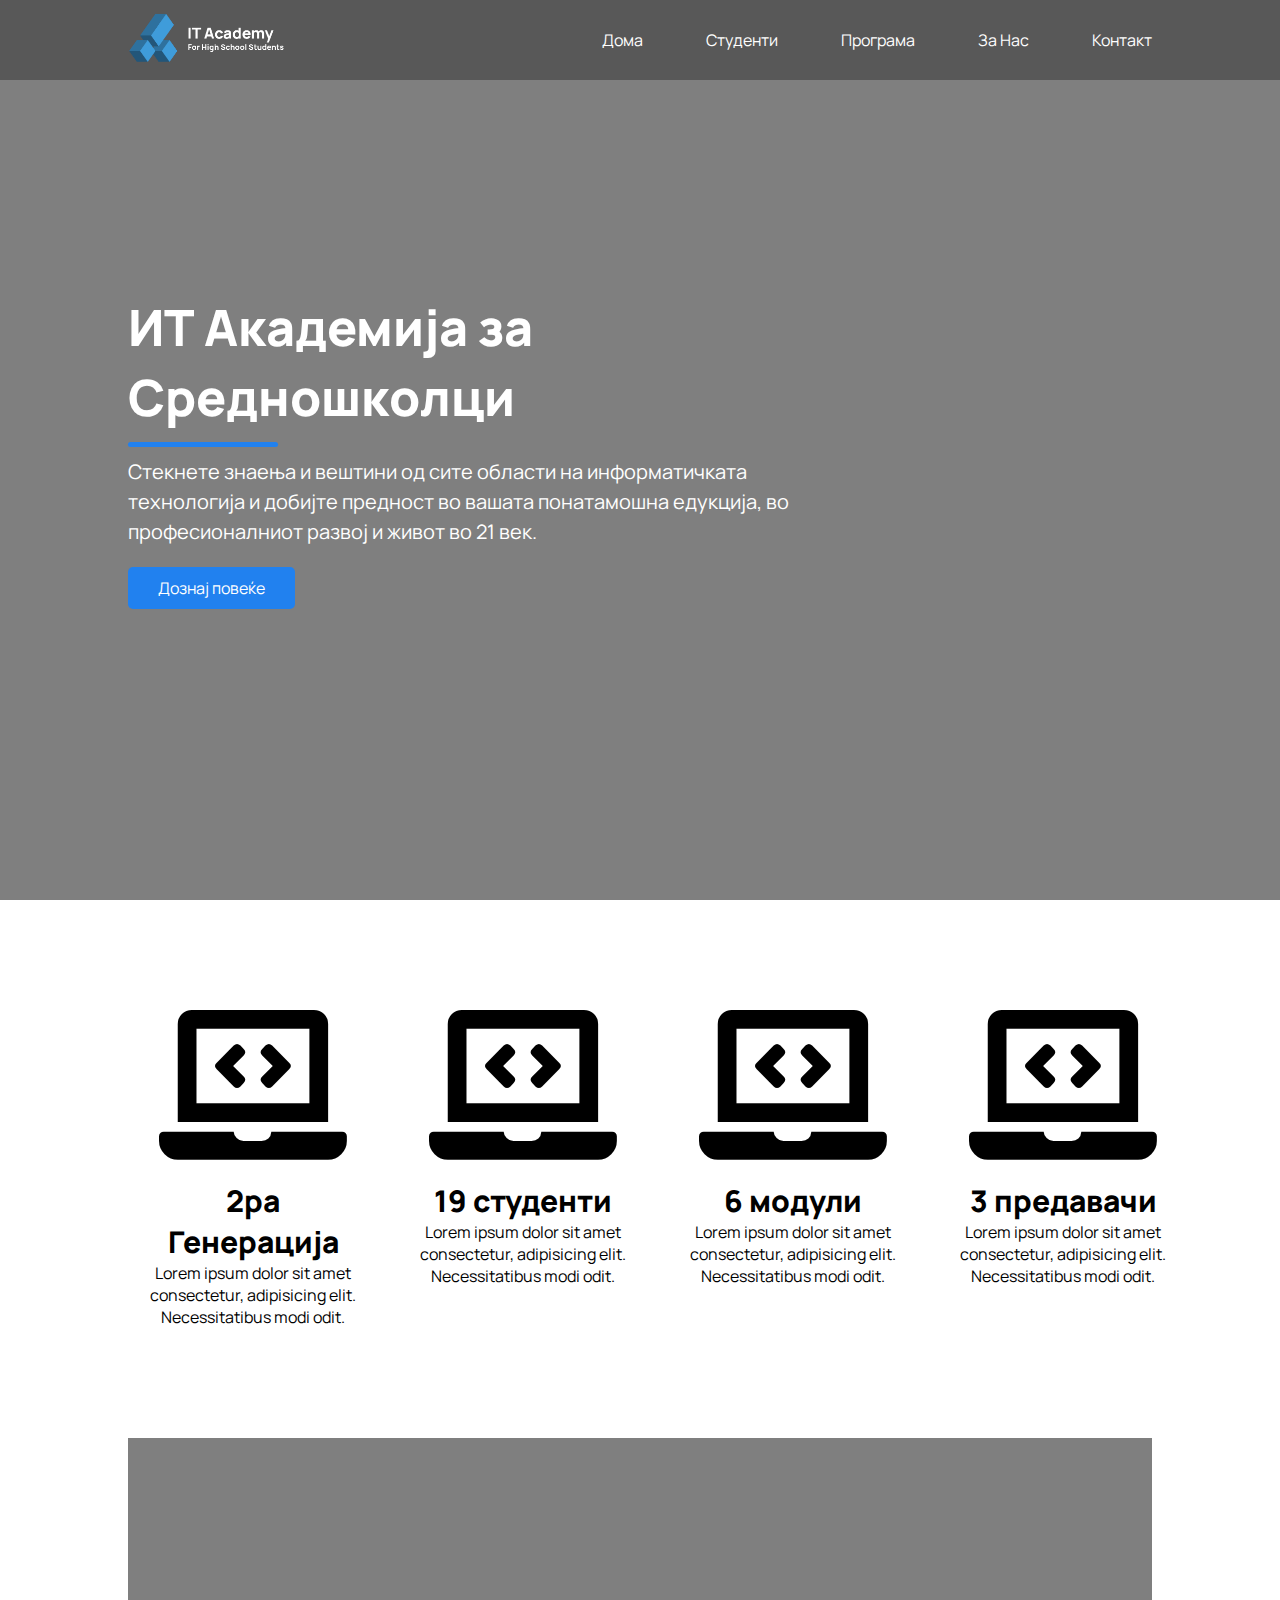
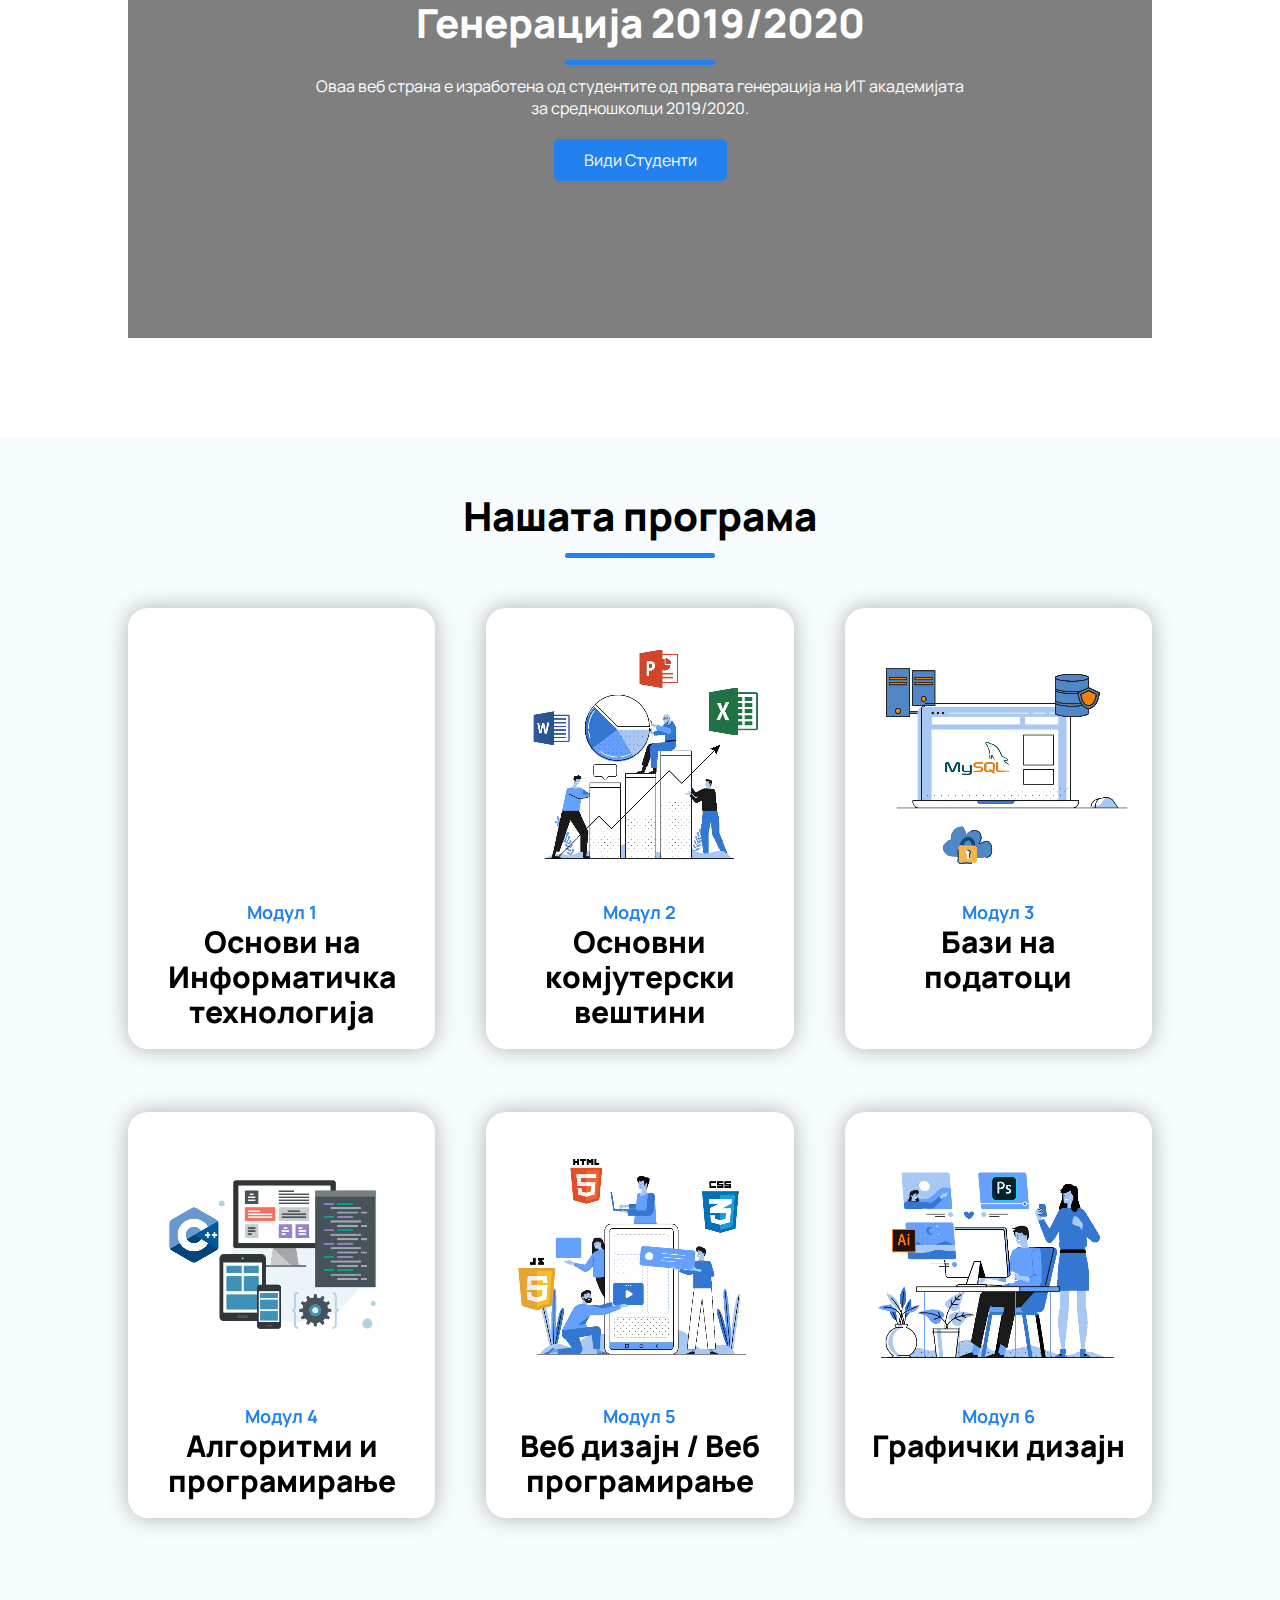
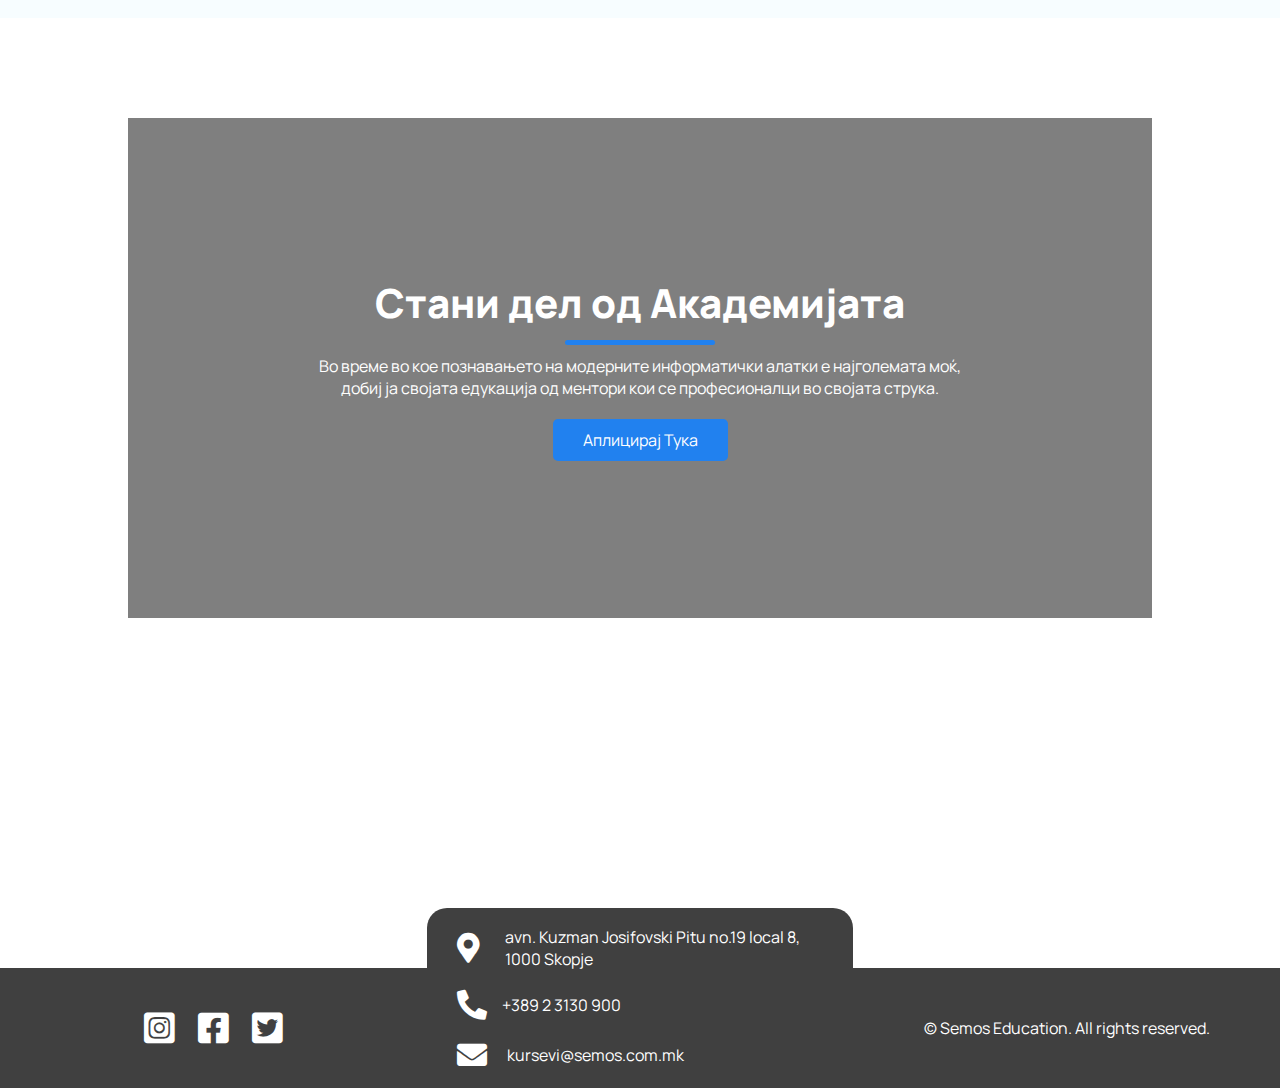
==== index.html @ afd41f83 "first commit" ====
<!DOCTYPE html>
<html lang="en">
	<head>
		<title>ИТ Академија за средношколци | Дома</title>
		<meta charset="UTF-8" />
		<meta name="viewport" content="width=device-width, initial-scale=1.0" />
		<link href="https://fonts.googleapis.com/css2?family=Manrope:wght@200;300;400;500;600;700;800&display=swap" rel="stylesheet">
		<link rel="icon" type="image/png" href="images/logo/logo_blue.png">
		<link rel="stylesheet" href="css/index.css" />
		<link
			rel="stylesheet"
			href="fontawesome-free-5.13.1-web/fontawesome-free-5.13.1-web/css/all.css"
		/>
		<link
			rel="stylesheet"
			href="path/to/font-awesome/css/font-awesome.min.css"
		/>
	</head>
	<body>
		<header>
			<div class="header_opacity">
				<div class="container">
					<a href="index.html"
						><img src="images/logo/logo_1_blue.png" alt="IT Academy for high school students"
					/></a>
					<nav>
						<ul>
							<li><a href="index.html">Дома</a></li>
							<li><a href="html/studenti.html">Студенти</a></li>
							<li><a href="html/programa.html">Програма</a></li>
							<li><a href="html/za_nas.html">За Нас</a></li>
							<li><a href="html/kontakt.html">Контакт</a></li>
						</ul>
					</nav>
				</div>
			</div>
		</header>
		<div id="home_video">
			<video autoplay muted loop>
				<source src="videos\Home Page Header.mp4" />
			</video>
		</div>
		<section class="showcase">
			<div class="opacity"></div>
			<div class="container">
				<div class="wrapper">
					<h1>ИТ Академија за Средношколци</h1>
					<div class="blue_line"></div>
					<p>
						Стекнете знаења и вештини од сите области на информатичката технологија и 
						добијте  предност во вашата понатамошна едукција, во професионалниот развој и 
						живот во 21 век.
					</p>
					<a href="html/programa.html">Дознај повеќе</a>
				</div>
			</div>
		</section>

		<section class="best">
			<div class="container">
				<div class="best_wrapper">
					<article>
						<div class="img">
							<i class="fas fa-laptop-code icon"></i>
						</div>
						<h3>2ра Генерација</h3>
						<p>
							Lorem ipsum dolor sit amet consectetur, adipisicing elit.
							Necessitatibus modi odit.
						</p>
					</article>

					<article>
						<div class="img">
							<i class="fas fa-laptop-code icon"></i>
						</div>
						<h3>19 студенти</h3>
						<p>
							Lorem ipsum dolor sit amet consectetur, adipisicing elit.
							Necessitatibus modi odit.
						</p>
					</article>

					<article>
						<div class="img">
							<i class="fas fa-laptop-code icon"></i>
						</div>
						<h3>6 модули</h3>
						<p>
							Lorem ipsum dolor sit amet consectetur, adipisicing elit.
							Necessitatibus modi odit.
						</p>
					</article>

					<article>
						<div class="img">
							<i class="fas fa-laptop-code icon"></i>
						</div>
						<h3>3 предавачи</h3>
						<p>
							Lorem ipsum dolor sit amet consectetur, adipisicing elit.
							Necessitatibus modi odit.
						</p>
					</article>
				</div>
			</div>
		</section>

		<section class="generation">
			<div class="container">
				<div class="generation_content">
					<div class="generation_opacity"></div>
					<div class="text">
						<h2>Генерација 2019/2020</h2>
						<div class="blue_line"></div>
						<p>
							Оваа веб страна е изработена од студентите од првата генерација на 
							ИТ академијата за средношколци 2019/2020.
						</p>
						<a href="html/studenti.html">Види Студенти</a>
					</div>
				</div>
			</div>
		</section>

		<section class="program">
			<div class="container">
				<h2>Нашата програма</h2>
				<div class="blue_line"></div>
				<div class="modules">
					<div class="module">
						<div class="module-pic">
							<video autoplay muted loop>
								<source
									src="videos\osnovi_na_informatichka_tehnologija.mp4"
									type="video/mp4"
								/>
							</video>
						</div>
						<h4>Модул 1</h4>
						<h3>Основи на Информатичка технологија</h3>
					</div>
					<div class="module">
						<div class="module-pic">
							<video autoplay muted loop>
								<source
									src="videos\osnovni_kompjuterski_veshtini.mp4"
									type="video/mp4"
								/>
							</video>
						</div>
						<h4>Модул 2</h4>
						<h3>Основни комјутерски вештини</h3>
					</div>
					<div class="module">
						<div class="module-pic">
							<video autoplay muted loop>
								<source src="videos\bazi_na_podatoci.mp4" type="video/mp4" />
							</video>
						</div>
						<h4>Модул 3</h4>
						<h3>Бази на податоци</h3>
					</div>
					<div class="module">
						<div class="module-pic">
							<video autoplay muted loop>
								<source
									src="videos\algoritmi_i_programiranje.mp4"
									type="video/mp4"
								/>
							</video>
						</div>
						<h4>Модул 4</h4>
						<h3>Алгоритми и програмирање</h3>
					</div>
					<div class="module">
						<div class="module-pic">
							<video autoplay muted loop>
								<source src="videos\veb_dizajn.mp4" type="video/mp4" />
							</video>
						</div>
						<h4>Модул 5</h4>
						<h3>Веб дизајн / Веб програмирање</h3>
					</div>
					<div class="module">
						<div class="module-pic">
							<video autoplay muted loop>
								<source src="videos\graficki_dizajn.mp4" type="video/mp4" />
							</video>
						</div>
						<h4>Модул 6</h4>
						<h3>Графички дизајн</h3>
					</div>
				</div>
			</div>
		</section>

		<section class="stani_del">
			<div class="container">
				<div class="stani_del_content">
					<div class="generation_opacity"></div>
					<div class="text">
						<h2>Стани дел од Академијата</h2>
						<div class="blue_line"></div>
						<p>
							Во време во кое познавањето на модерните информатички алатки е најголемата моќ, добиј ја својата едукација од ментори кои се професионалци во својата струка.
						</p>
						<a
							href="https://semosedu.com.mk/Content.aspx?IdMenu=1067&IdLanguage=1&IdRoot=2&IdTip=1&IdKurs=2065&IdC=1"
							target="_blank"
							>Аплицирај Тука</a
						>
					</div>
				</div>
			</div>
		</section>

		<footer>
			<div class="map">
				<div style="width: 100%">
					<iframe
						src="https://www.google.com/maps/embed?pb=!1m18!1m12!1m3!1d2965.548845191061!2d21.44952491494779!3d41.98849526647828!2m3!1f0!2f0!3f0!3m2!1i1024!2i768!4f13.1!3m3!1m2!1s0x135415bfdd371667%3A0xccd976215f845b88!2sSemos%20Computer%20Education%20Center!5e0!3m2!1sen!2smk!4v1591045577244!5m2!1sen!2smk"
						width="100%"
						height="250"
						frameborder="0"
						style="border: 0"
						allowfullscreen=""
						aria-hidden="false"
						tabindex="0"
					></iframe>
				</div>
				<br />
			</div>
			<div class="left">
				<div class="social">
					<a href="https://www.instagram.com/semos_education/" target="_blank"
						><i class="fab fa-instagram-square"></i
					></a>
					<a href="https://www.facebook.com/semos.edu" target="_blank"
						><i class="fab fa-facebook-square"></i
					></a>
					<a href="https://twitter.com/semosedu?lang=en" target="_blank"
						><i class="fab fa-twitter-square"></i
					></a>
				</div>
			</div>
			<div class="center">
				<div class="contact">
					<div class="location">
						<i class="fas fa-map-marker-alt"></i>
						<p>avn. Kuzman Josifovski Pitu no.19 local 8, 1000 Skopje</p>
					</div>
					<div class="phone">
						<i class="fas fa-phone-alt"></i>
						<p>+389 2 3130 900</p>
					</div>
					<div class="email">
						<i class="fas fa-envelope"></i>
						<p>kursevi@semos.com.mk</p>
					</div>
				</div>
			</div>
			<div class="right">© Semos Education. All rights reserved.</div>
		</footer>
	</body>
</html>
---- css/index.css ----
@import "footer.css";
@import "stani_del.css";

* {
	padding: 0;
	margin: 0;
}

body {
	font-family: "Manrope", Helvetica, sans-serif;
}

header {
	position: absolute;
	height: 80px;
	width: 100%;
	top: 0;
	left: 0;
	z-index: 1;
}

header .header_opacity {
	background-color: rgba(0, 0, 0, 0.3);
	height: 100%;
	display: flex;
	align-items: center;
}

header .container {
	width: 80%;
	margin: 0 auto;
	display: flex;
	justify-content: space-between;
	align-items: center;
}

header img {
	height: 50px;
}

header ul {
	list-style: none;
}

header ul li {
	display: inline-block;
	padding: 0 30px 0 30px;
}

header ul li:nth-child(5) {
	padding-right: 0;
}

header ul li:nth-child(1) {
	padding-left: 0;
}

header ul li a {
	color: #ffffff;
	text-decoration: none;
	font-size: 16px;
}

.container {
	width: 80%;
	margin: 0 auto;
	z-index: 1;
}

.showcase {
	/* background: url("../images/teacher.jpg");
	background-size: cover;
	background-position: center center;
	background-attachment: scroll; */
	height: 100vh;
	display: flex;
	align-items: center;
}

#home_video {
	height: 100vh;
	width: 100%;
	overflow: hidden;
	display: block;
	position: absolute;
}

#home_video video {
	width: 100%;
}

.showcase .opacity {
	background-color: rgba(0, 0, 0, 0.5);
	height: 100vh;
	width: 100%;
	position: absolute;
	top: 0;
	left: 0;
	z-index: 0;
}

.showcase .wrapper {
	width: 70%;
	color: #ffffff;
}

.showcase h1 {
	font-size: 50px;
	font-weight: 800;
	line-height: 70px;
	margin-bottom: 10px;
}

.showcase p {
	margin-top: 10px;
	font-size: 20px;
	font-weight: 400;
	line-height: 30px;
}

.showcase a {
	font-size: 16px;
	background-color: #2181ef;
	display: inline-block;
	padding: 10px 30px 10px 30px;
	margin-top: 20px;
	border-radius: 5px;
	color: #ffffff;
	text-decoration: none;
}

.blue_line {
	width: 150px;
	height: 5px;
	border-radius: 5px;
	background-color: #2181ef;
}

.best {
	margin-top: 100px;
}

.best .best_wrapper {
	display: grid;
	grid-template-columns: repeat(4, 1fr);
	grid-gap: 20px;
}

.best article {
	text-align: center;
	padding: 10px;
	box-sizing: border-box;
	min-width: 250px;
}

.best article .img {
	width: 95%;
	margin: 0 auto;
}

.best article .img .icon {
	font-size: 150px;
}

.best article h3 {
	font-weight: 800;
	font-size: 30px;
	margin-top: 20px;
}

.best article p {
	font-size: 16px;
}

.generation {
	margin-top: 100px;
}

.generation .generation_content {
	height: 500px;
	background: url("../images/generacija-2019-2020.jpg");
	background-size: cover;
	background-position: center center;
	background-attachment: fixed;
	text-align: center;
	color: white;
	position: relative;
	display: flex;
	align-items: center;
}

.generation_opacity {
	background-color: rgba(0, 0, 0, 0.5);
	height: 100%;
	width: 100%;
	margin: 0 auto;
	position: absolute;
	top: 0;
	left: 0;
	z-index: 0;
}

.generation .text {
	color: #ffffff;
	position: relative;
	z-index: 1;
	width: 65%;
	margin: 0 auto;
}

.generation .text h2 {
	font-weight: 800;
	font-size: 40px;
	margin-bottom: 10px;
}

.generation .text p {
	font-size: 16px;
	margin-top: 10px;
}

.generation .text a {
	font-size: 16px;
	background-color: #2181ef;
	display: inline-block;
	padding: 10px 30px 10px 30px;
	margin-top: 20px;
	border-radius: 5px;
	color: #ffffff;
	text-decoration: none;
}

.generation .text .blue_line {
	margin: 0 auto;
}

.program {
	background-color: #f7fdff;
	margin-top: 100px;
	padding-top: 50px;
	padding-bottom: 100px;
	box-sizing: border-box;
}

.program .blue_line {
	margin: 0 auto;
}

.program h2 {
	text-align: center;
	font-weight: 800;
	font-size: 40px;
	margin-bottom: 10px;
}

.program .modules {
	margin-top: 50px;
	text-align: center;
	display: grid;
	grid-template-columns: repeat(3, 1fr);
	grid-column-gap: 5%;
	grid-row-gap: 7vh;
	justify-items: stretch;
	align-items: stretch;
}

.program .module {
	min-width: 300px;
	background-color: #ffffff;
	padding: 20px;
	box-sizing: border-box;
	border-radius: 20px;
	box-shadow: 0px 0px 22px 0px rgba(0, 0, 0, 0.3);
}

.program .module h3 {
	font-weight: 800;
	font-size: 30px;
	line-height: 35px;
}

.program .module h4 {
	font-size: 18px;
	color: #2181ef;
}

.program .module .module-pic {
	width: 100%;
	margin: 0 auto;
}

.program .modules .module video {
	width: 100%;
}
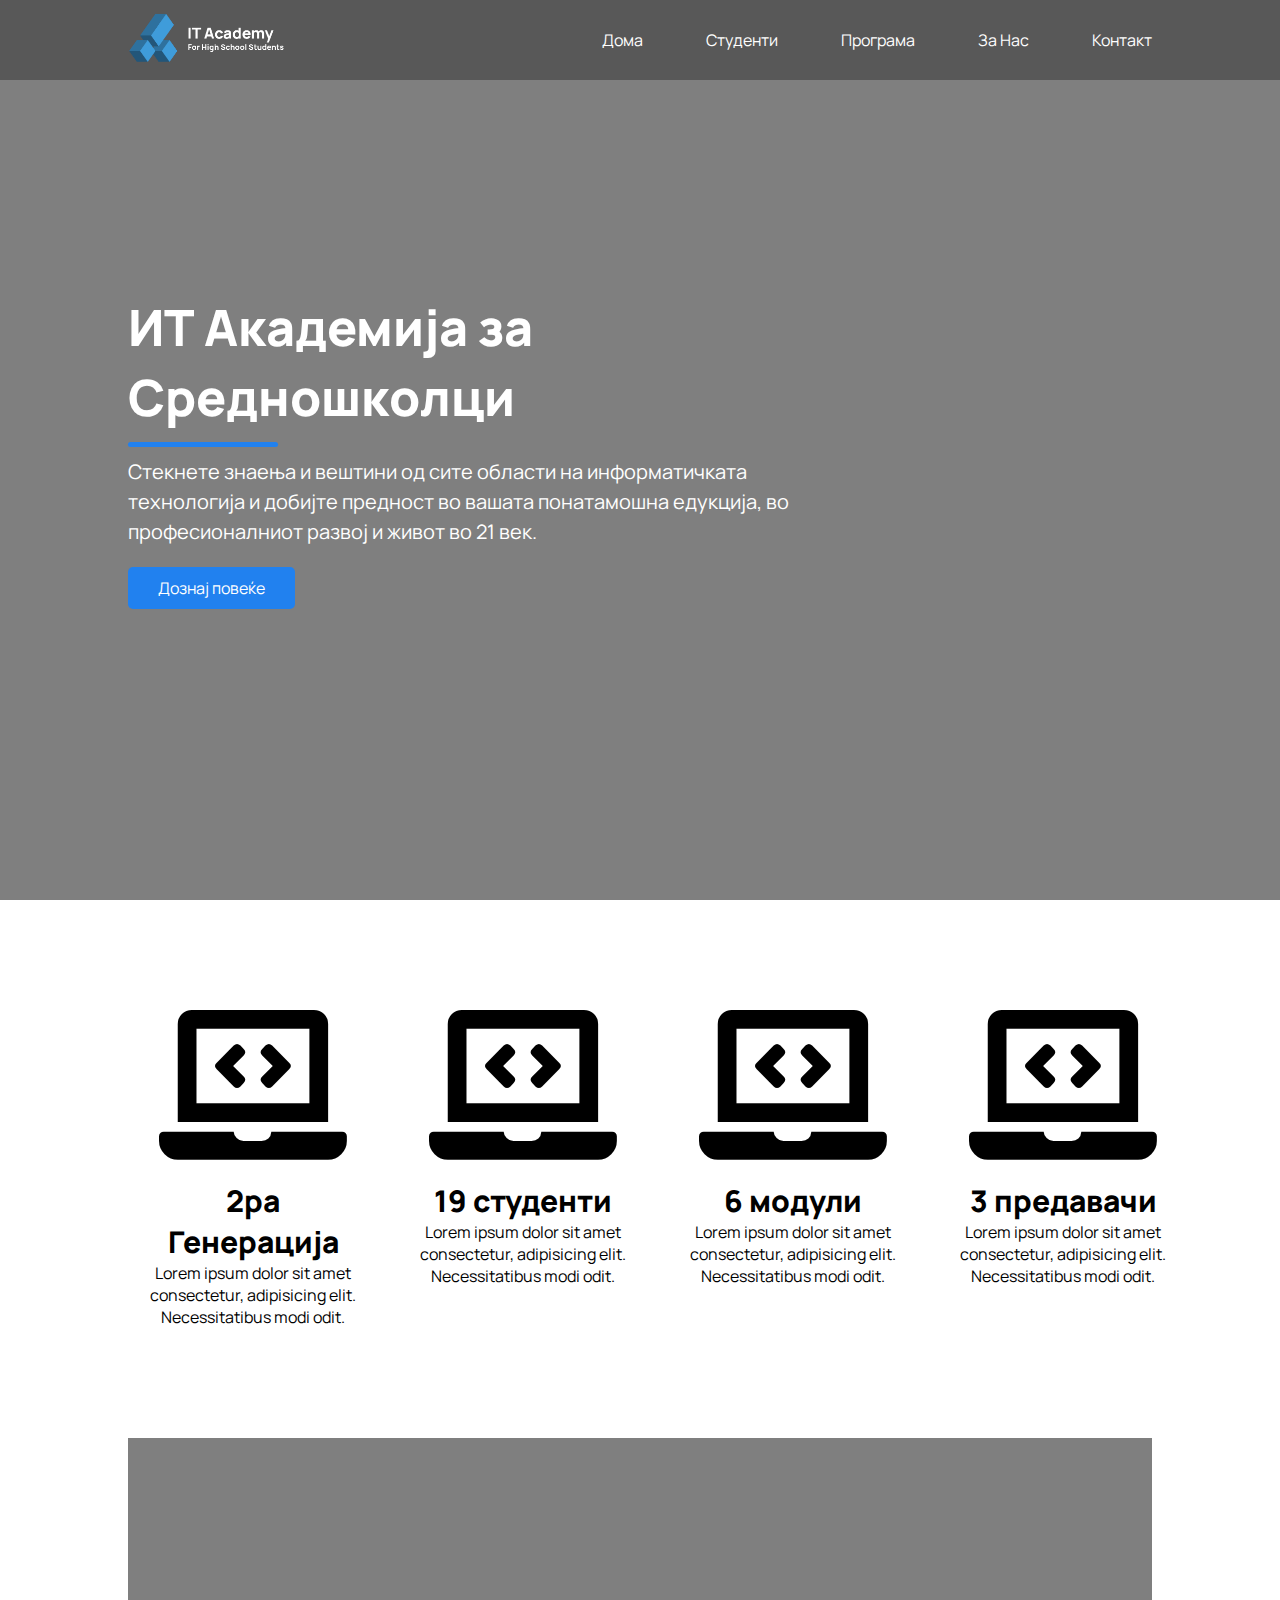
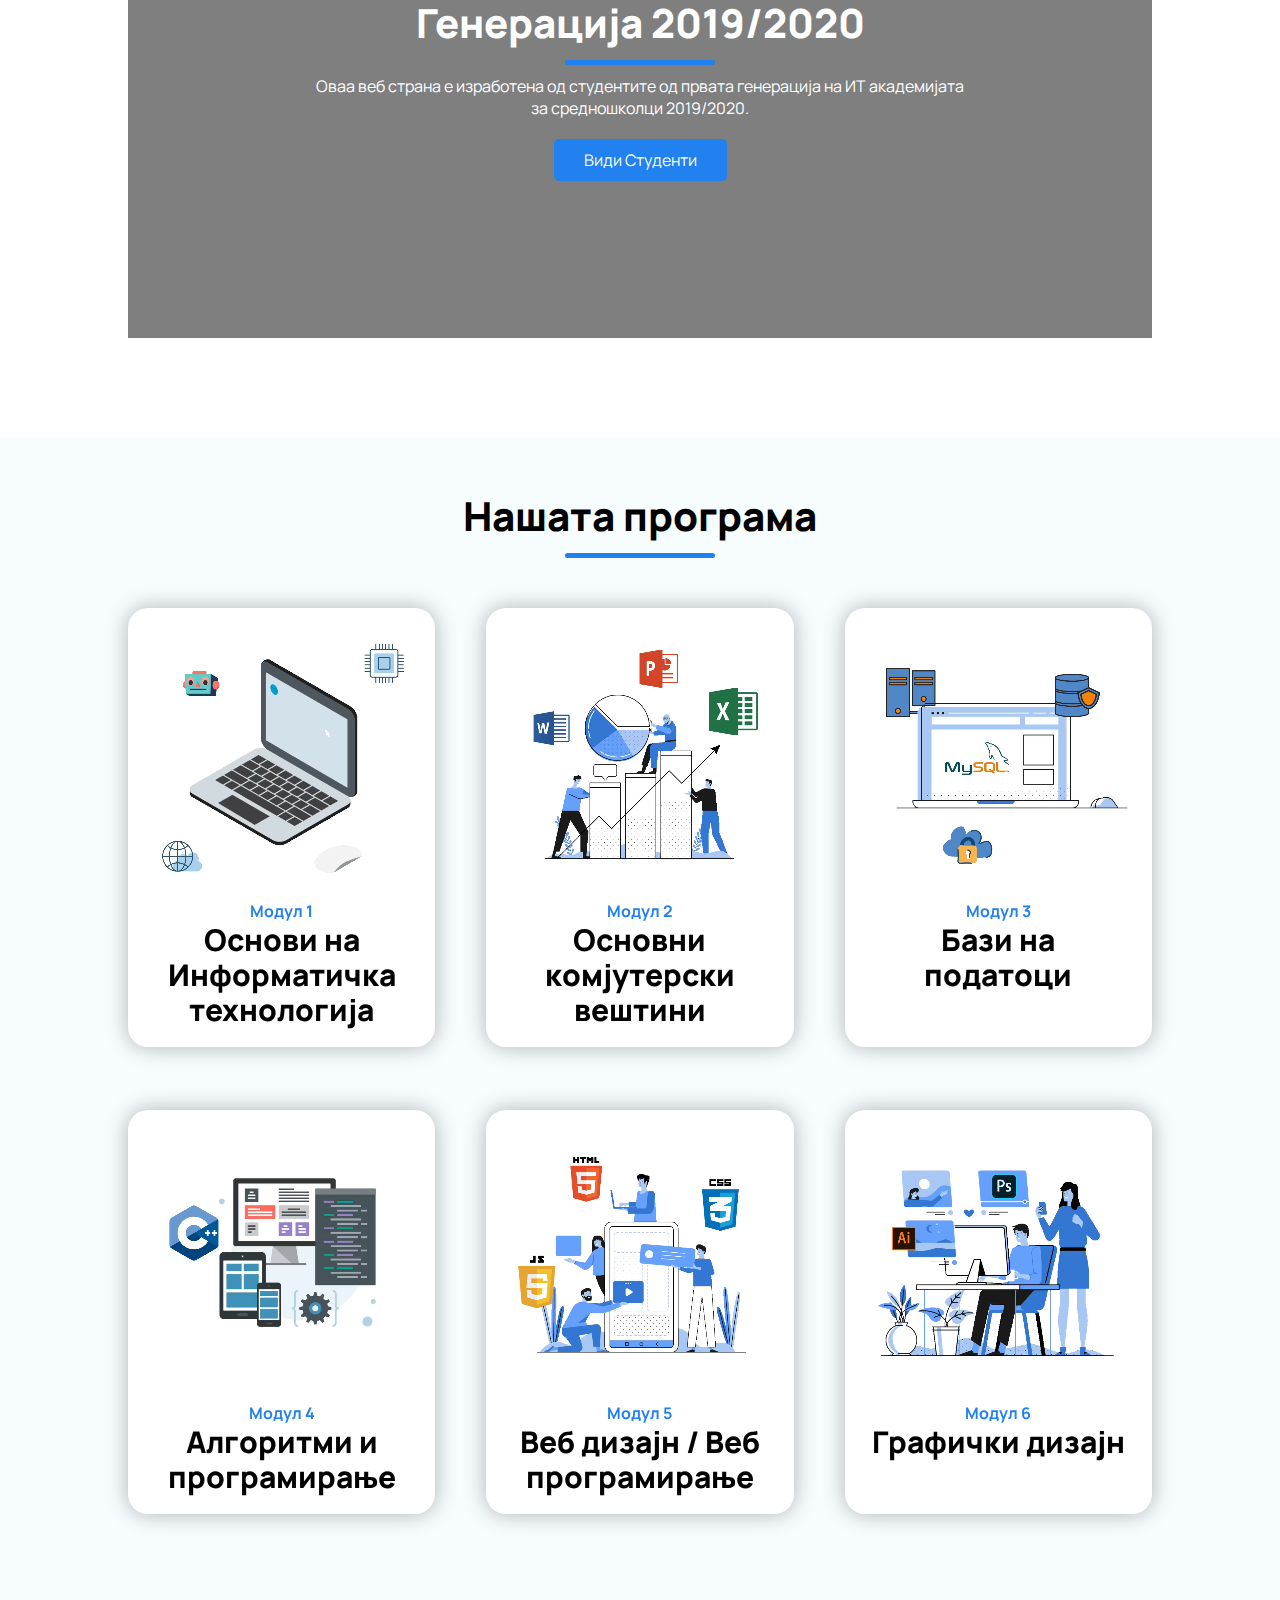
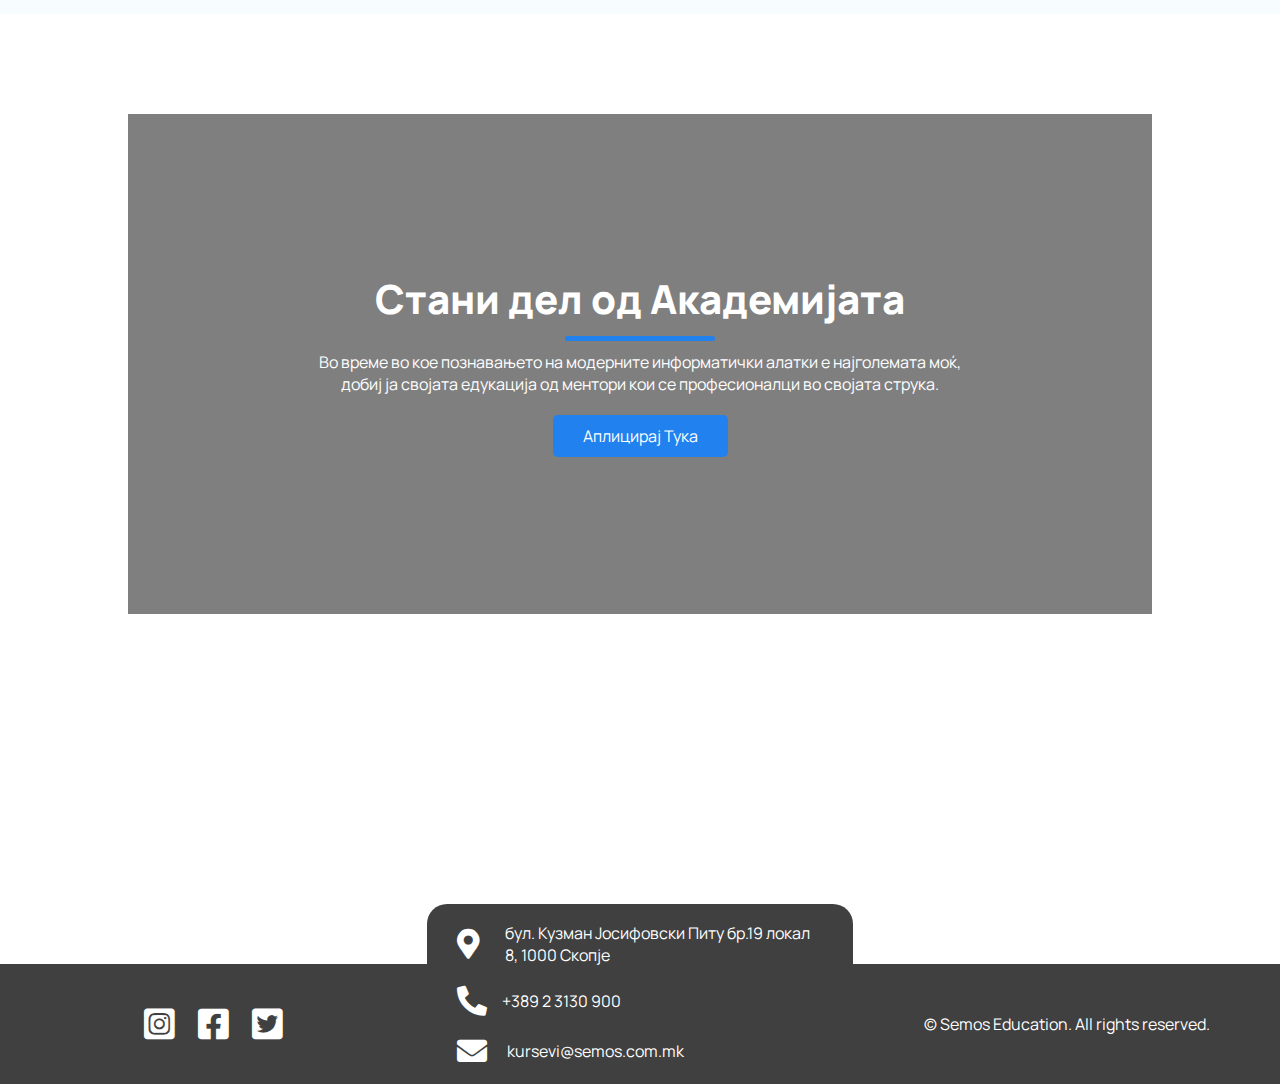
==== commit 95e0e646: "second commit" ====
--- a/index.html
+++ b/index.html
@@ -4,7 +4,8 @@
 		<title>ИТ Академија за средношколци | Дома</title>
 		<meta charset="UTF-8" />
 		<meta name="viewport" content="width=device-width, initial-scale=1.0" />
-		<link href="https://fonts.googleapis.com/css2?family=Manrope:wght@200;300;400;500;600;700;800&display=swap" rel="stylesheet">
+		<link href="https://fonts.googleapis.com/css2?family=Manrope:wght@400;800&display=swap" rel="stylesheet">
+		<link href="https://fonts.googleapis.com/css2?family=Roboto:wght@400;700;900&display=swap" rel="stylesheet">
 		<link rel="icon" type="image/png" href="images/logo/logo_blue.png">
 		<link rel="stylesheet" href="css/index.css" />
 		<link
@@ -248,7 +249,7 @@
 				<div class="contact">
 					<div class="location">
 						<i class="fas fa-map-marker-alt"></i>
-						<p>avn. Kuzman Josifovski Pitu no.19 local 8, 1000 Skopje</p>
+						<p>бул. Кузман Јосифовски Питу бр.19 локал 8, 1000 Скопје</p>
 					</div>
 					<div class="phone">
 						<i class="fas fa-phone-alt"></i>
--- a/css/index.css
+++ b/css/index.css
@@ -7,7 +7,7 @@
 }
 
 body {
-	font-family: "Manrope", Helvetica, sans-serif;
+	font-family: "Manrope", "Roboto", sans-serif;
 }
 
 header {
@@ -280,7 +280,7 @@
 }
 
 .program .module h4 {
-	font-size: 18px;
+	font-size: 16px;
 	color: #2181ef;
 }
 
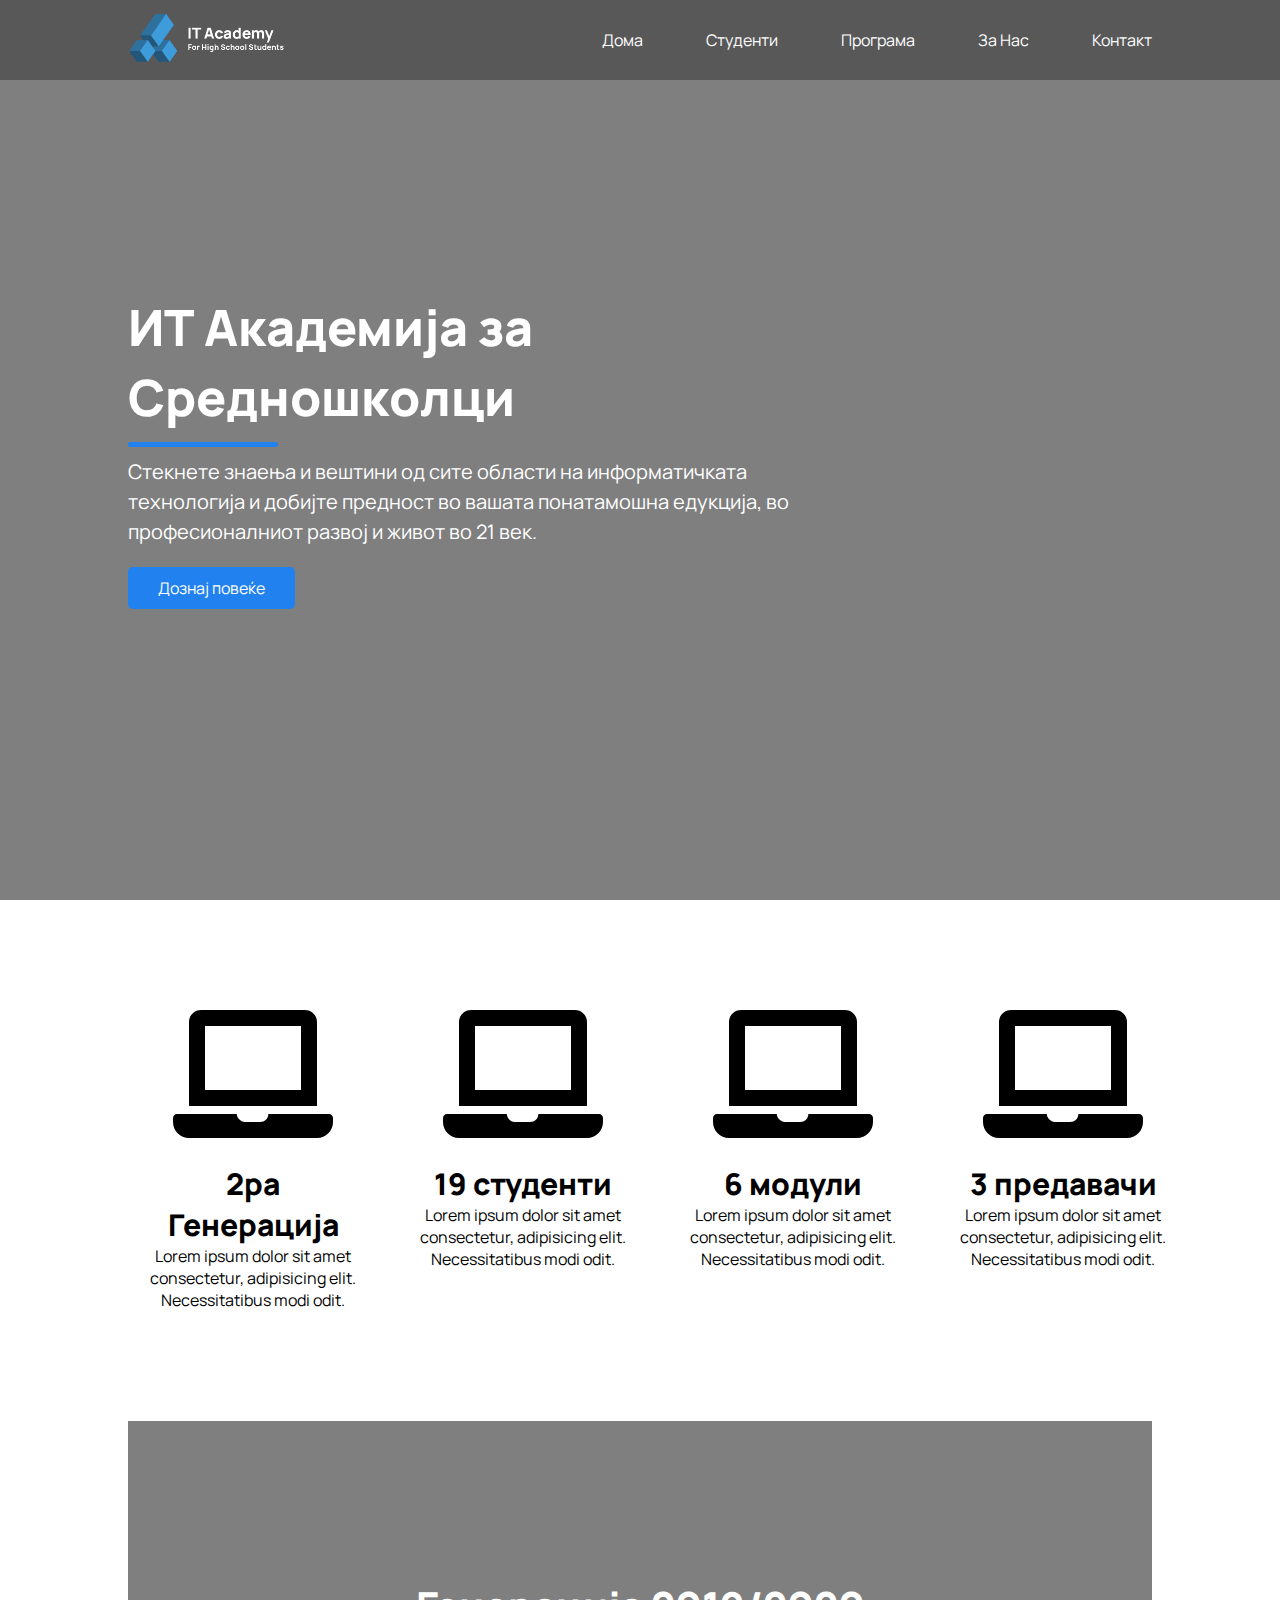
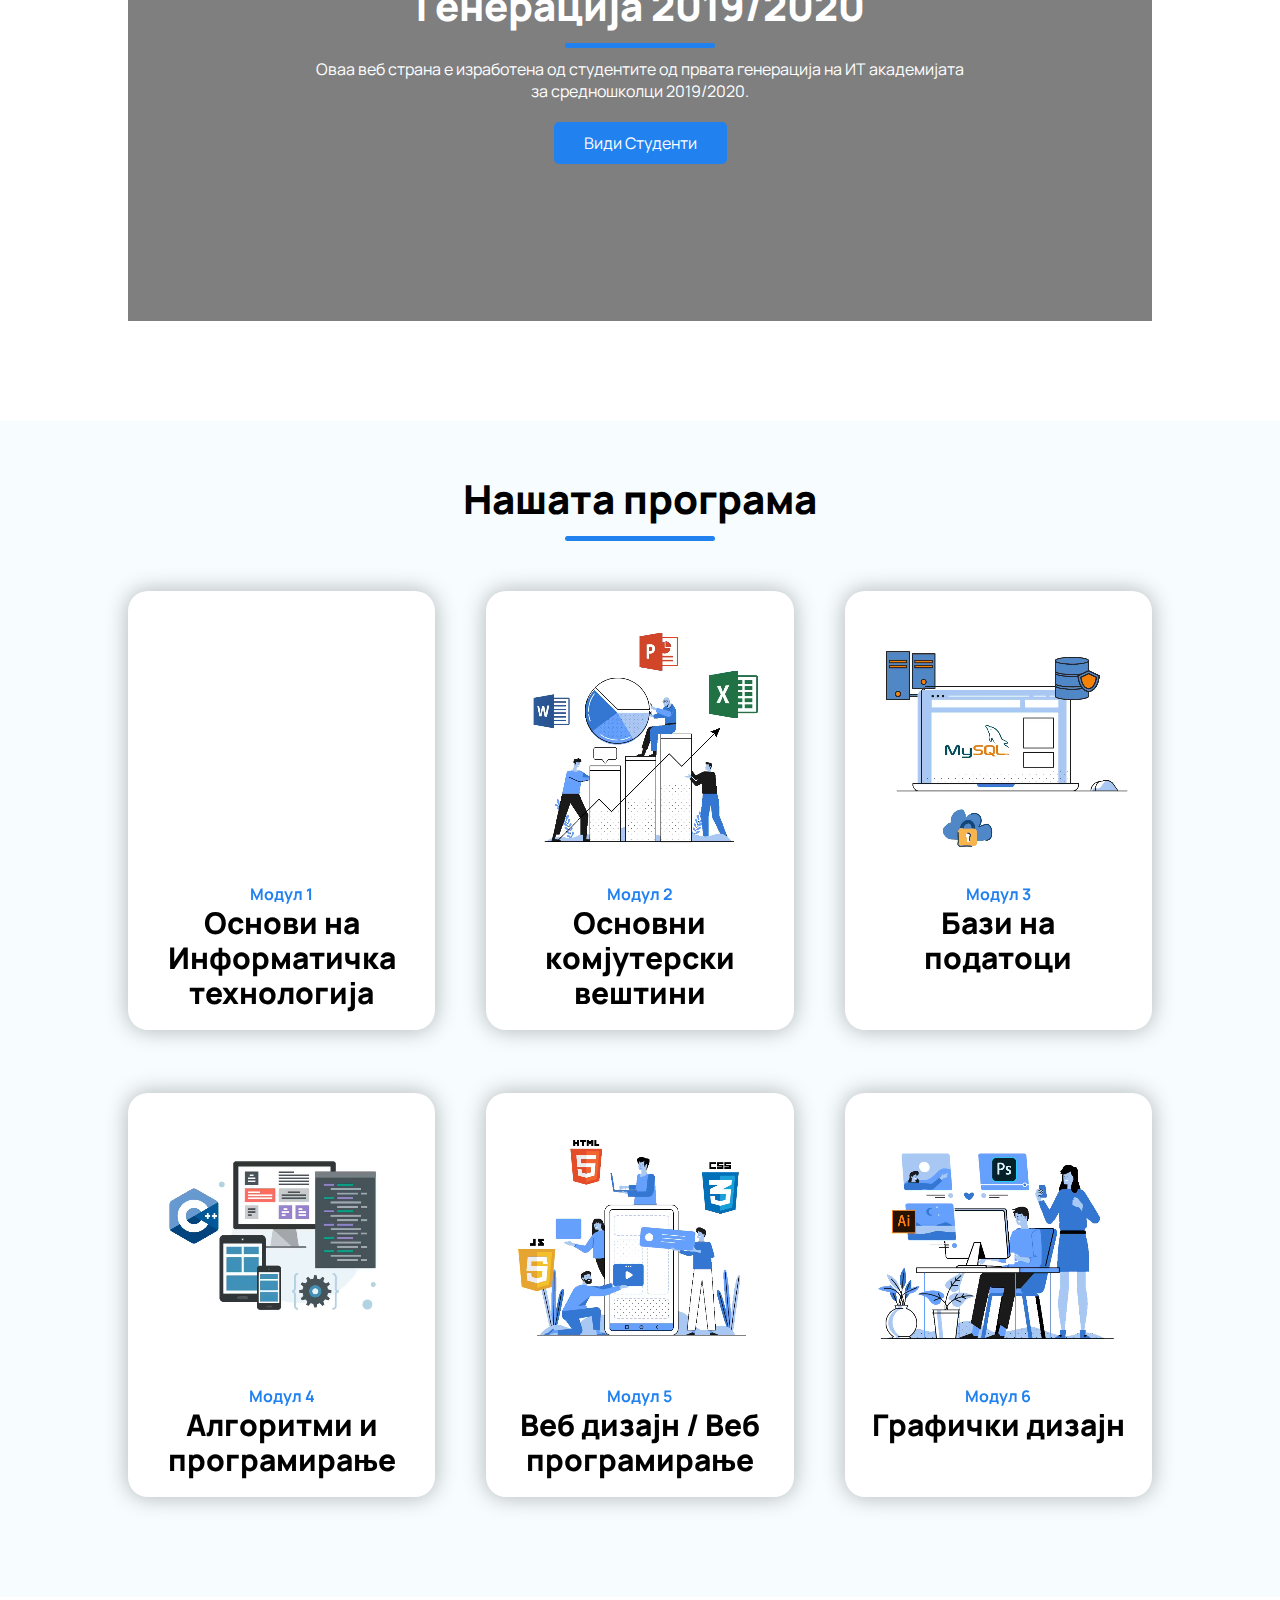
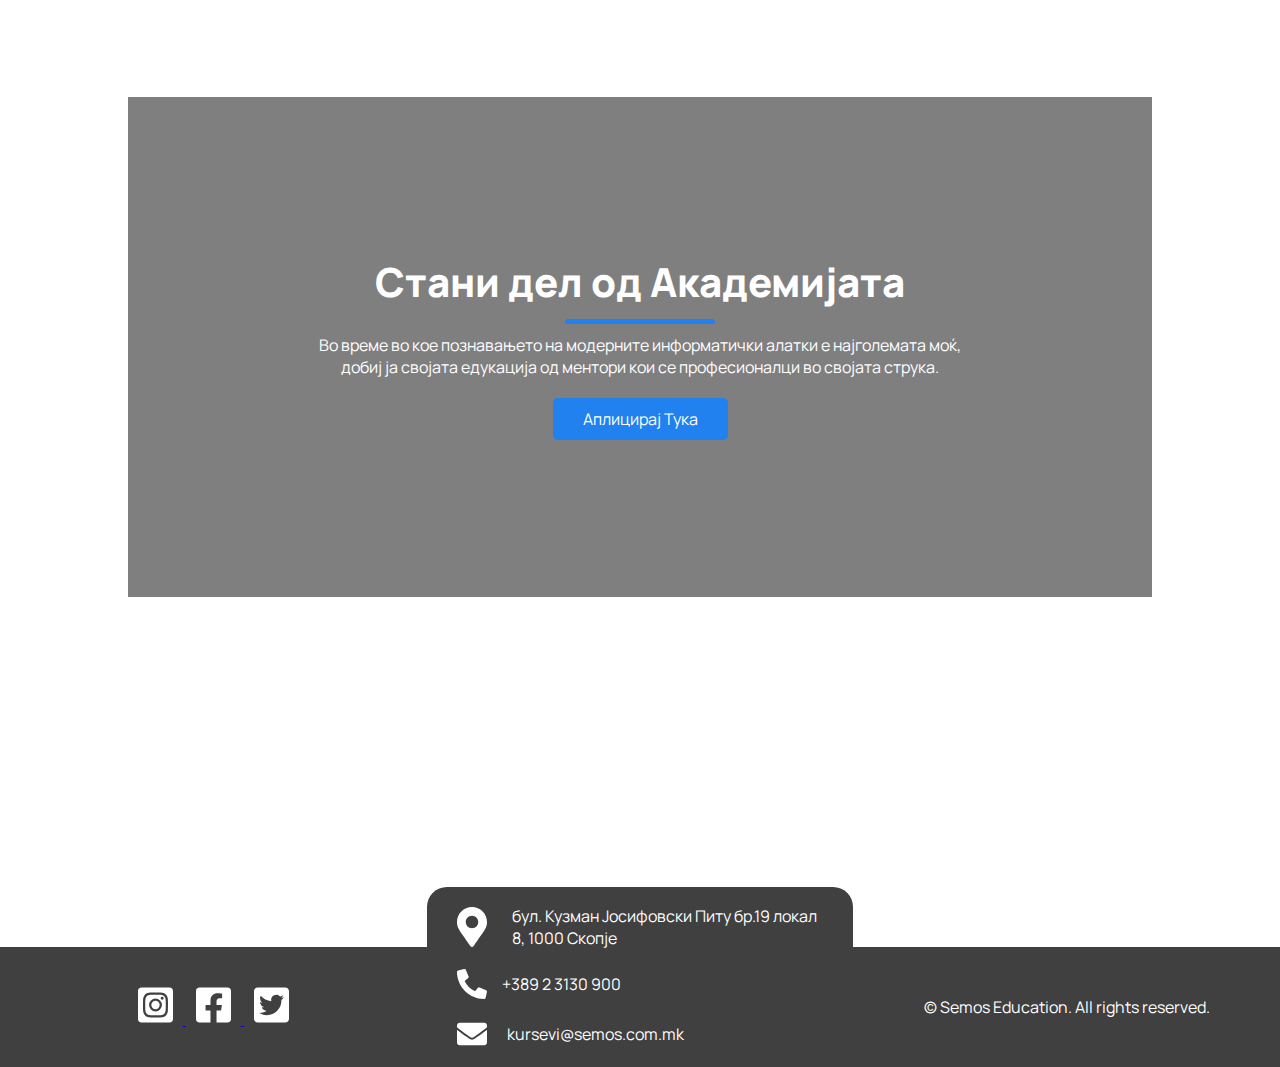
==== commit 6b8c28e1: "third commit" ====
--- a/index.html
+++ b/index.html
@@ -62,7 +62,7 @@
 				<div class="best_wrapper">
 					<article>
 						<div class="img">
-							<i class="fas fa-laptop-code icon"></i>
+							<img src="svg/laptop.svg">
 						</div>
 						<h3>2ра Генерација</h3>
 						<p>
@@ -73,7 +73,7 @@
 
 					<article>
 						<div class="img">
-							<i class="fas fa-laptop-code icon"></i>
+							<img src="svg/laptop.svg">
 						</div>
 						<h3>19 студенти</h3>
 						<p>
@@ -84,7 +84,7 @@
 
 					<article>
 						<div class="img">
-							<i class="fas fa-laptop-code icon"></i>
+							<img src="svg/laptop.svg">
 						</div>
 						<h3>6 модули</h3>
 						<p>
@@ -95,7 +95,7 @@
 
 					<article>
 						<div class="img">
-							<i class="fas fa-laptop-code icon"></i>
+							<img src="svg/laptop.svg">
 						</div>
 						<h3>3 предавачи</h3>
 						<p>
@@ -234,29 +234,29 @@
 			</div>
 			<div class="left">
 				<div class="social">
-					<a href="https://www.instagram.com/semos_education/" target="_blank"
-						><i class="fab fa-instagram-square"></i
-					></a>
-					<a href="https://www.facebook.com/semos.edu" target="_blank"
-						><i class="fab fa-facebook-square"></i
-					></a>
-					<a href="https://twitter.com/semosedu?lang=en" target="_blank"
-						><i class="fab fa-twitter-square"></i
-					></a>
+					<a href="https://www.instagram.com/semos_education/" target="_blank">
+						<img src="svg/instagram.svg" alt="">
+					</a>
+					<a href="https://www.facebook.com/semos.edu" target="_blank">
+						<img src="svg/facebook.svg" alt="">
+					</a>
+					<a href="https://twitter.com/semosedu?lang=en" target="_blank">
+						<img src="svg/twitter.svg" alt="">
+					</a>
 				</div>
 			</div>
 			<div class="center">
 				<div class="contact">
 					<div class="location">
-						<i class="fas fa-map-marker-alt"></i>
+						<img src="svg/adress.svg" alt="">
 						<p>бул. Кузман Јосифовски Питу бр.19 локал 8, 1000 Скопје</p>
 					</div>
 					<div class="phone">
-						<i class="fas fa-phone-alt"></i>
+						<img src="svg/phone.svg" alt="">
 						<p>+389 2 3130 900</p>
 					</div>
 					<div class="email">
-						<i class="fas fa-envelope"></i>
+						<img src="svg/email.svg" alt="">
 						<p>kursevi@semos.com.mk</p>
 					</div>
 				</div>
--- a/css/index.css
+++ b/css/index.css
@@ -151,10 +151,11 @@
 	padding: 10px;
 	box-sizing: border-box;
 	min-width: 250px;
+	max-width: 350px;
 }
 
 .best article .img {
-	width: 95%;
+	width: 160px;
 	margin: 0 auto;
 }
 
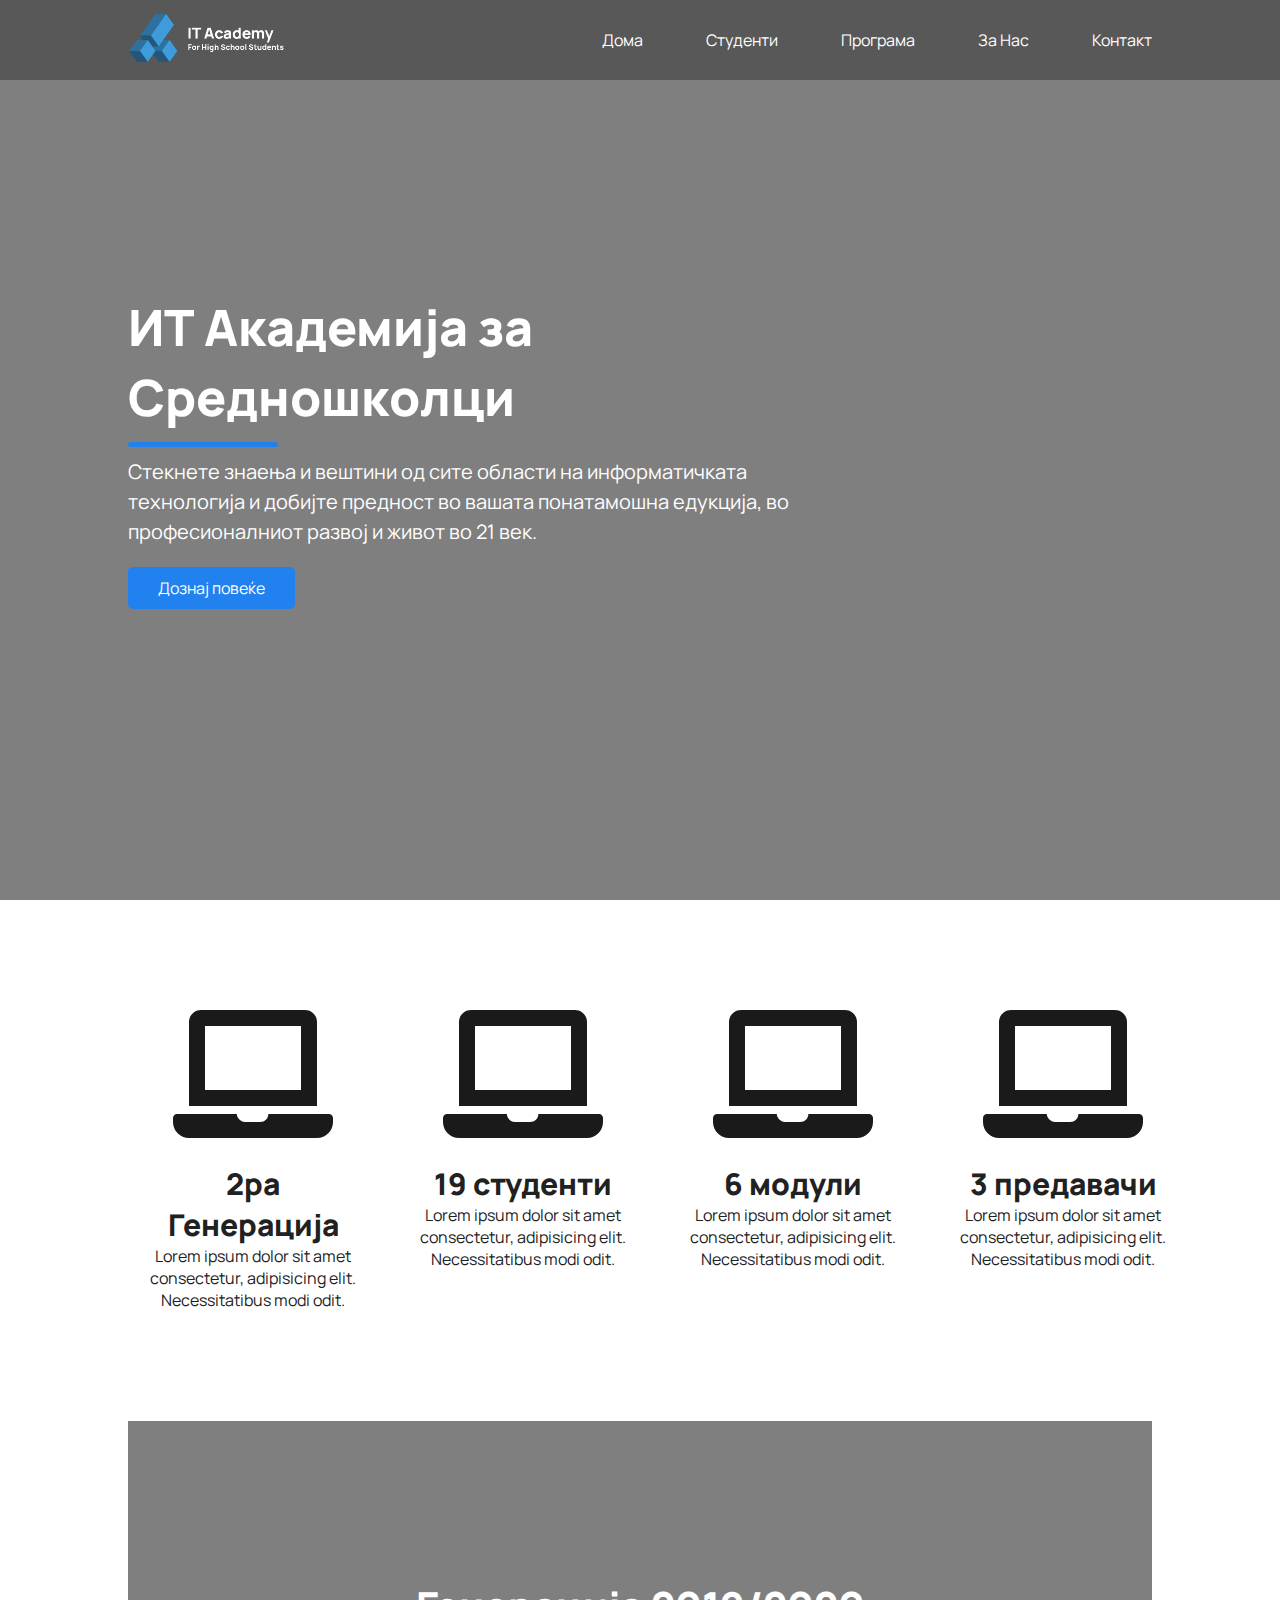
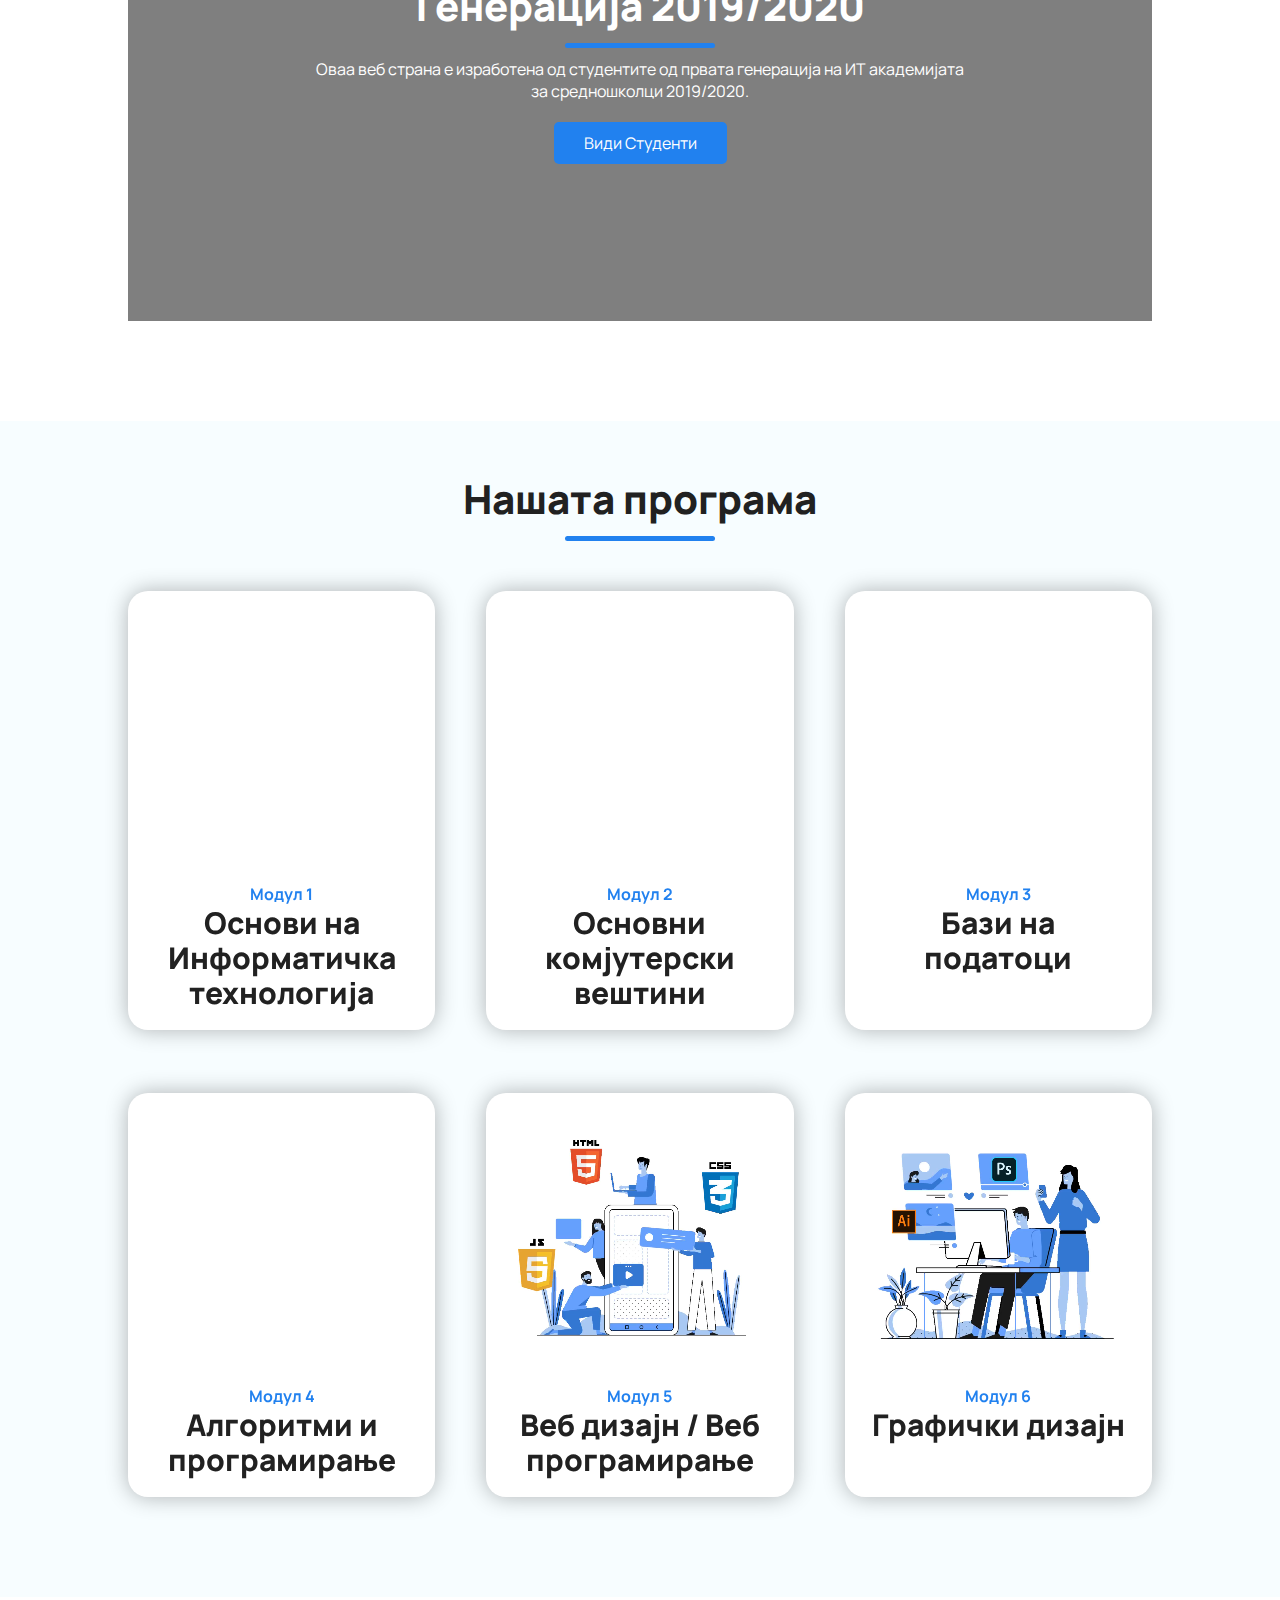
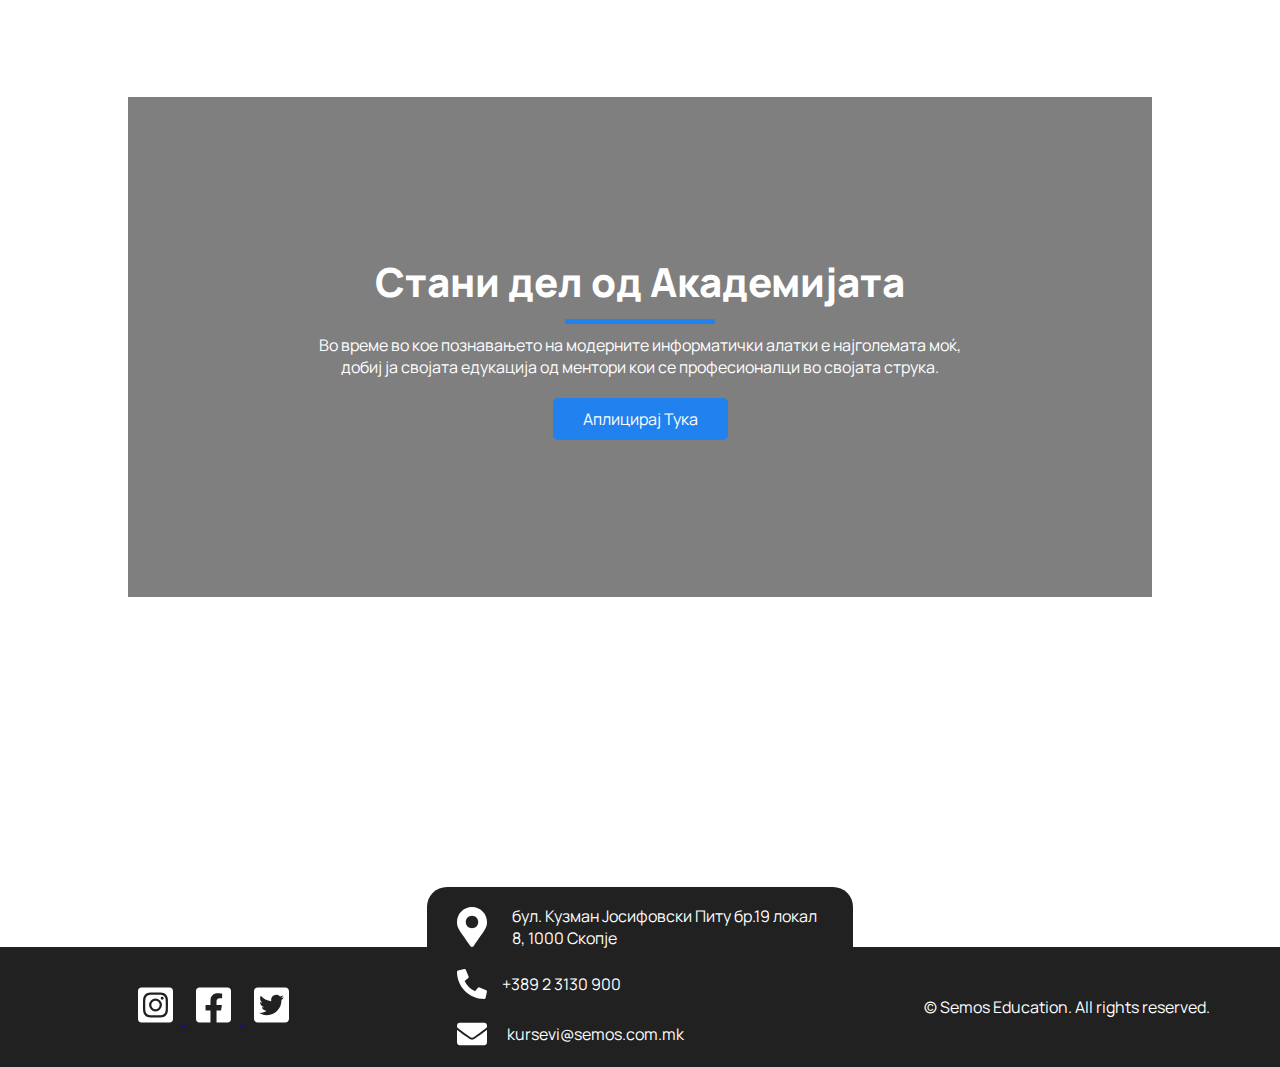
==== commit 07c1108e: "fourth" ====
--- a/index.html
+++ b/index.html
@@ -235,28 +235,28 @@
 			<div class="left">
 				<div class="social">
 					<a href="https://www.instagram.com/semos_education/" target="_blank">
-						<img src="svg/instagram.svg" alt="">
+						<img src="svg/instagram.svg">
 					</a>
 					<a href="https://www.facebook.com/semos.edu" target="_blank">
-						<img src="svg/facebook.svg" alt="">
+						<img src="svg/facebook.svg">
 					</a>
 					<a href="https://twitter.com/semosedu?lang=en" target="_blank">
-						<img src="svg/twitter.svg" alt="">
+						<img src="svg/twitter.svg">
 					</a>
 				</div>
 			</div>
 			<div class="center">
 				<div class="contact">
 					<div class="location">
-						<img src="svg/adress.svg" alt="">
+						<img src="svg/adress.svg">
 						<p>бул. Кузман Јосифовски Питу бр.19 локал 8, 1000 Скопје</p>
 					</div>
 					<div class="phone">
-						<img src="svg/phone.svg" alt="">
+						<img src="svg/phone.svg">
 						<p>+389 2 3130 900</p>
 					</div>
 					<div class="email">
-						<img src="svg/email.svg" alt="">
+						<img src="svg/email.svg">
 						<p>kursevi@semos.com.mk</p>
 					</div>
 				</div>
--- a/css/index.css
+++ b/css/index.css
@@ -157,6 +157,7 @@
 .best article .img {
 	width: 160px;
 	margin: 0 auto;
+	filter: invert(10%);
 }
 
 .best article .img .icon {
@@ -167,10 +168,12 @@
 	font-weight: 800;
 	font-size: 30px;
 	margin-top: 20px;
+	color: #212121;
 }
 
 .best article p {
 	font-size: 16px;
+	color: #212121;
 }
 
 .generation {
@@ -252,6 +255,7 @@
 	font-weight: 800;
 	font-size: 40px;
 	margin-bottom: 10px;
+	color: #212121;
 }
 
 .program .modules {
@@ -278,6 +282,7 @@
 	font-weight: 800;
 	font-size: 30px;
 	line-height: 35px;
+	color: #212121;
 }
 
 .program .module h4 {
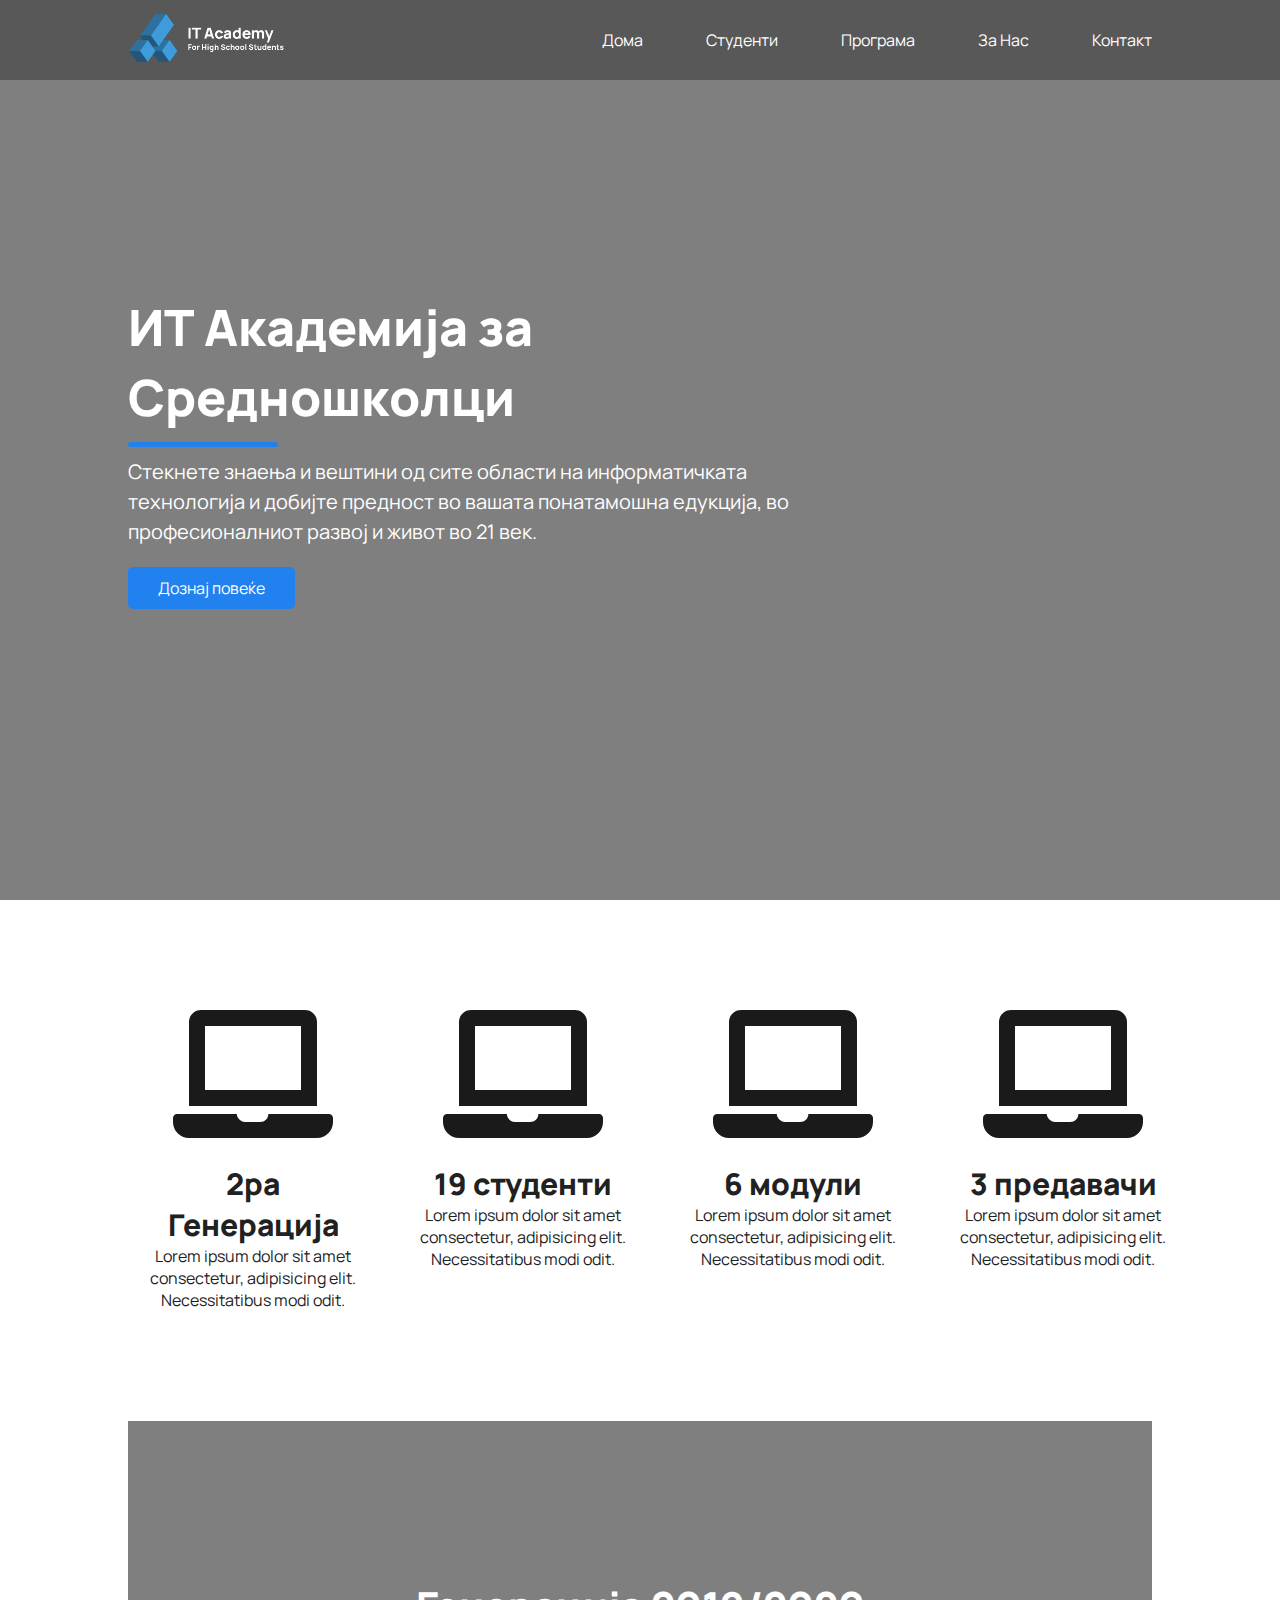
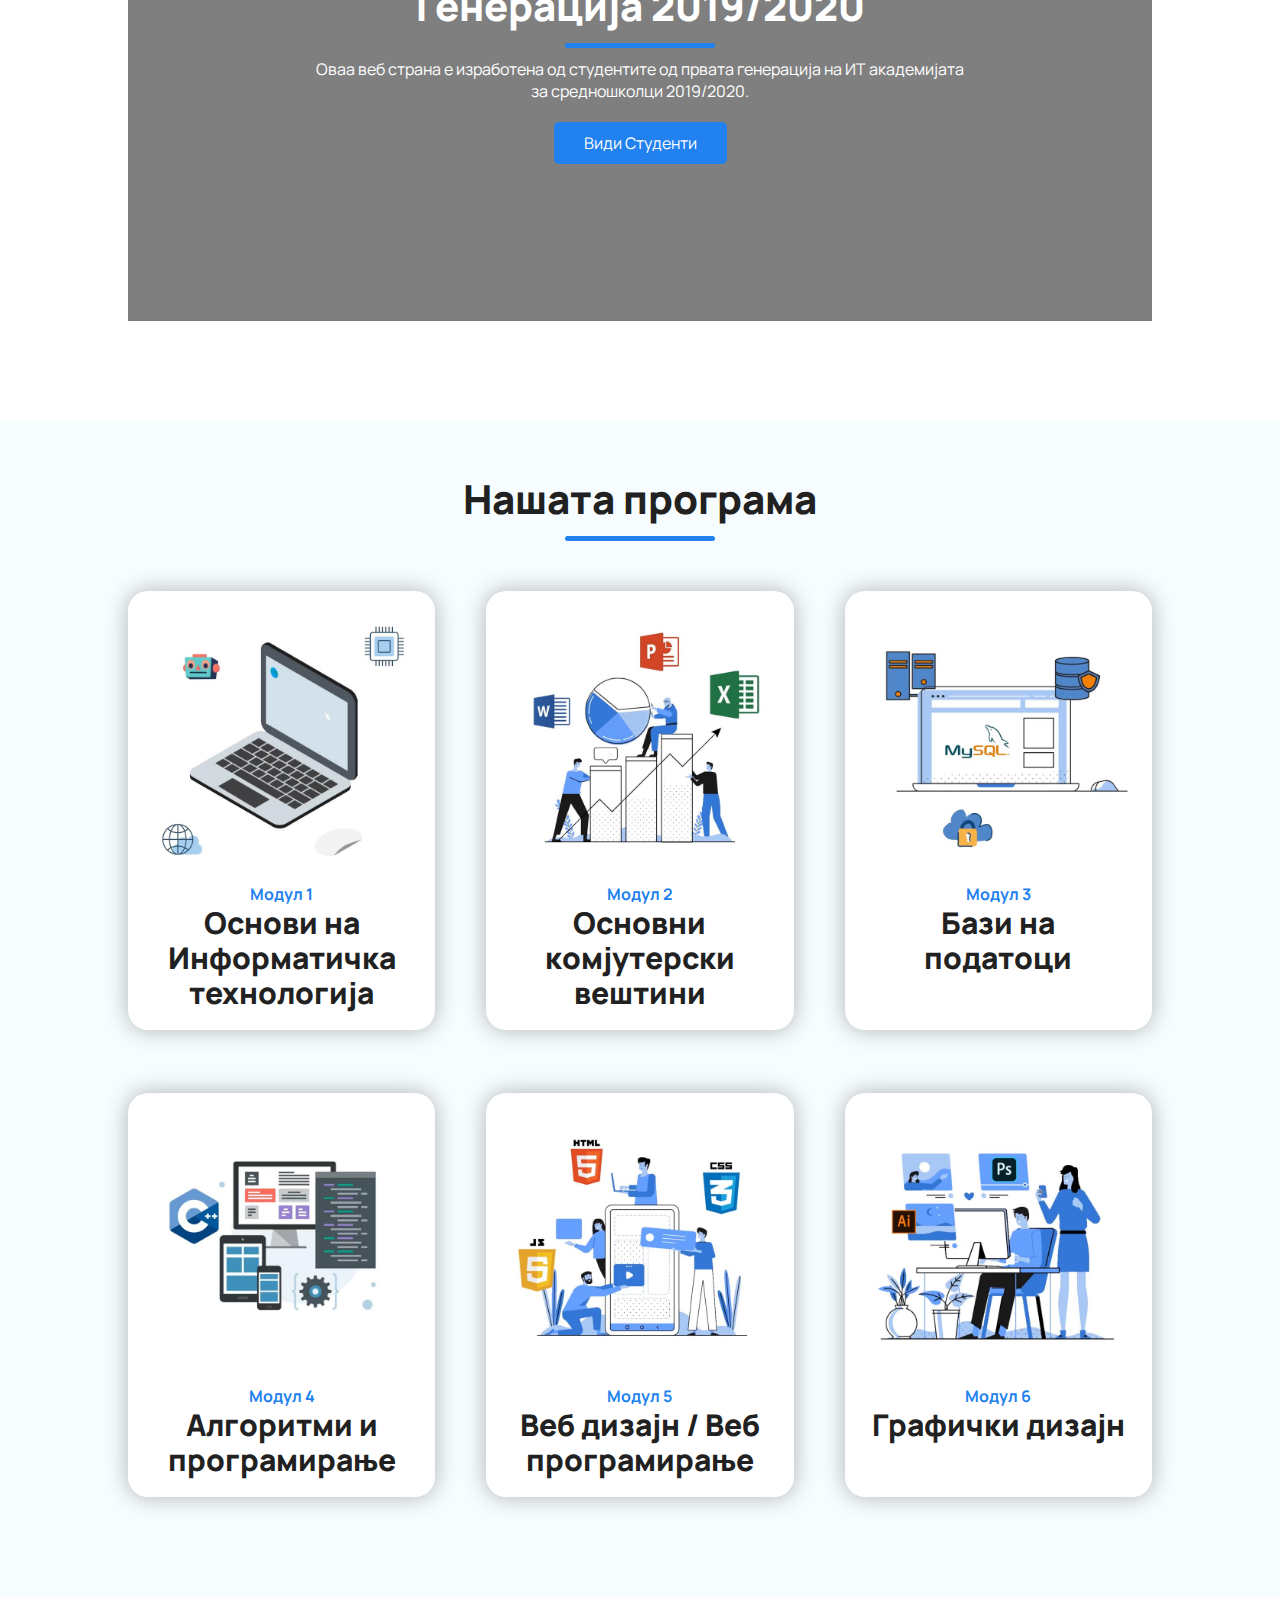
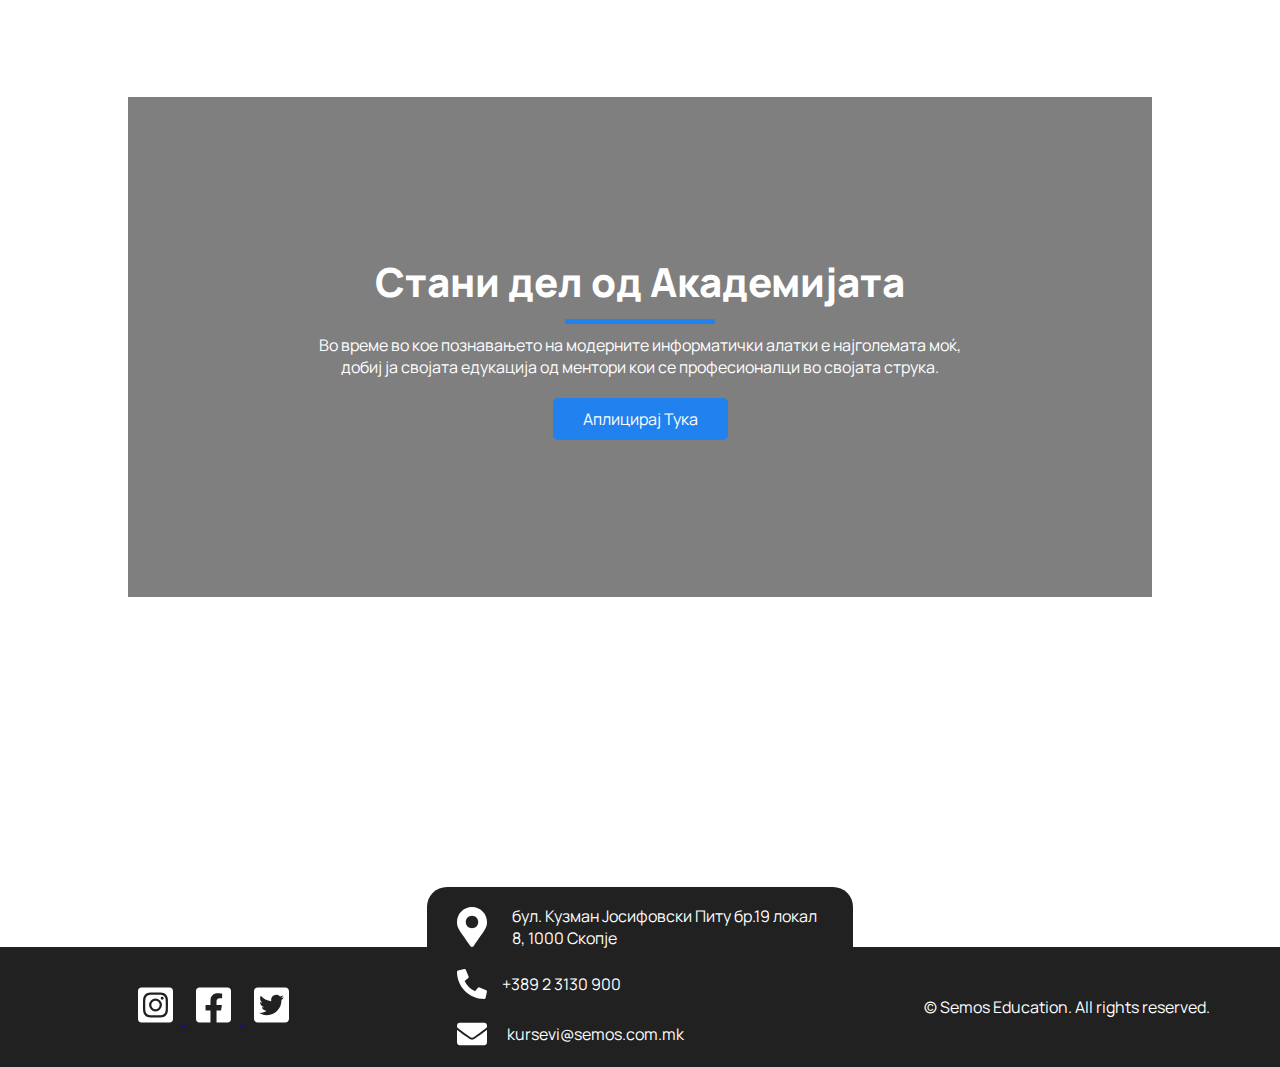
==== commit f6fdde8d: "optimized" ====
--- a/index.html
+++ b/index.html
@@ -38,7 +38,7 @@
 		</header>
 		<div id="home_video">
 			<video autoplay muted loop>
-				<source src="videos\Home Page Header.mp4" />
+				<source src="videos\home_page_header.mp4" />
 			</video>
 		</div>
 		<section class="showcase">
@@ -131,7 +131,7 @@
 				<div class="modules">
 					<div class="module">
 						<div class="module-pic">
-							<video autoplay muted loop>
+							<video autoplay muted loop poster="images/video_posters/osnovi_na_informatichka_tehnologija.jpg">
 								<source
 									src="videos\osnovi_na_informatichka_tehnologija.mp4"
 									type="video/mp4"
@@ -143,7 +143,7 @@
 					</div>
 					<div class="module">
 						<div class="module-pic">
-							<video autoplay muted loop>
+							<video autoplay muted loop poster="images/video_posters/osnovni_kompjuterski_veshtini.jpg">
 								<source
 									src="videos\osnovni_kompjuterski_veshtini.mp4"
 									type="video/mp4"
@@ -155,7 +155,7 @@
 					</div>
 					<div class="module">
 						<div class="module-pic">
-							<video autoplay muted loop>
+							<video autoplay muted loop poster="images/video_posters/bazi_na_podatoci.jpg">
 								<source src="videos\bazi_na_podatoci.mp4" type="video/mp4" />
 							</video>
 						</div>
@@ -164,7 +164,7 @@
 					</div>
 					<div class="module">
 						<div class="module-pic">
-							<video autoplay muted loop>
+							<video autoplay muted loop poster="images/video_posters/algoritmi_i_programiranje.jpg">
 								<source
 									src="videos\algoritmi_i_programiranje.mp4"
 									type="video/mp4"
@@ -176,7 +176,7 @@
 					</div>
 					<div class="module">
 						<div class="module-pic">
-							<video autoplay muted loop>
+							<video autoplay muted loop poster="images/video_posters/veb_dizajn.jpg">
 								<source src="videos\veb_dizajn.mp4" type="video/mp4" />
 							</video>
 						</div>
@@ -185,7 +185,7 @@
 					</div>
 					<div class="module">
 						<div class="module-pic">
-							<video autoplay muted loop>
+							<video autoplay muted loop poster="images/video_posters/graficki_dizajn.jpg">
 								<source src="videos\graficki_dizajn.mp4" type="video/mp4" />
 							</video>
 						</div>
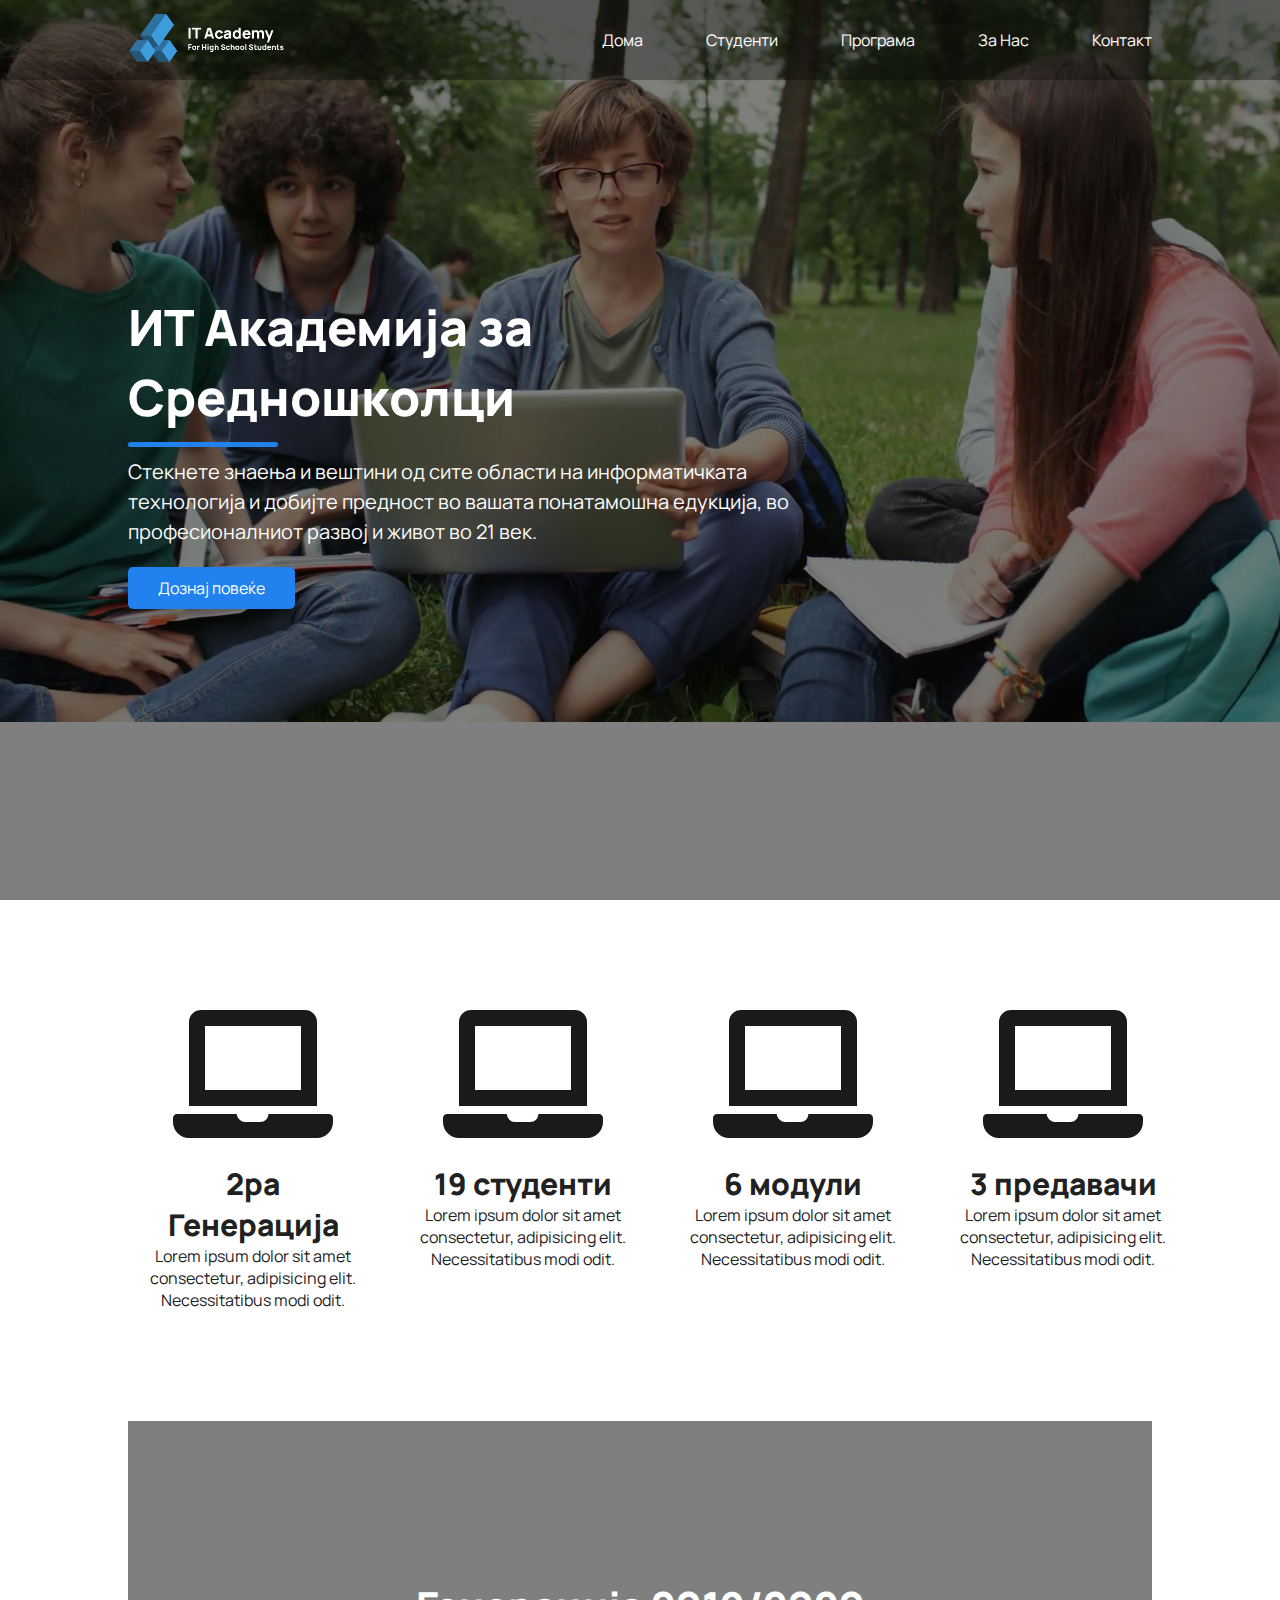
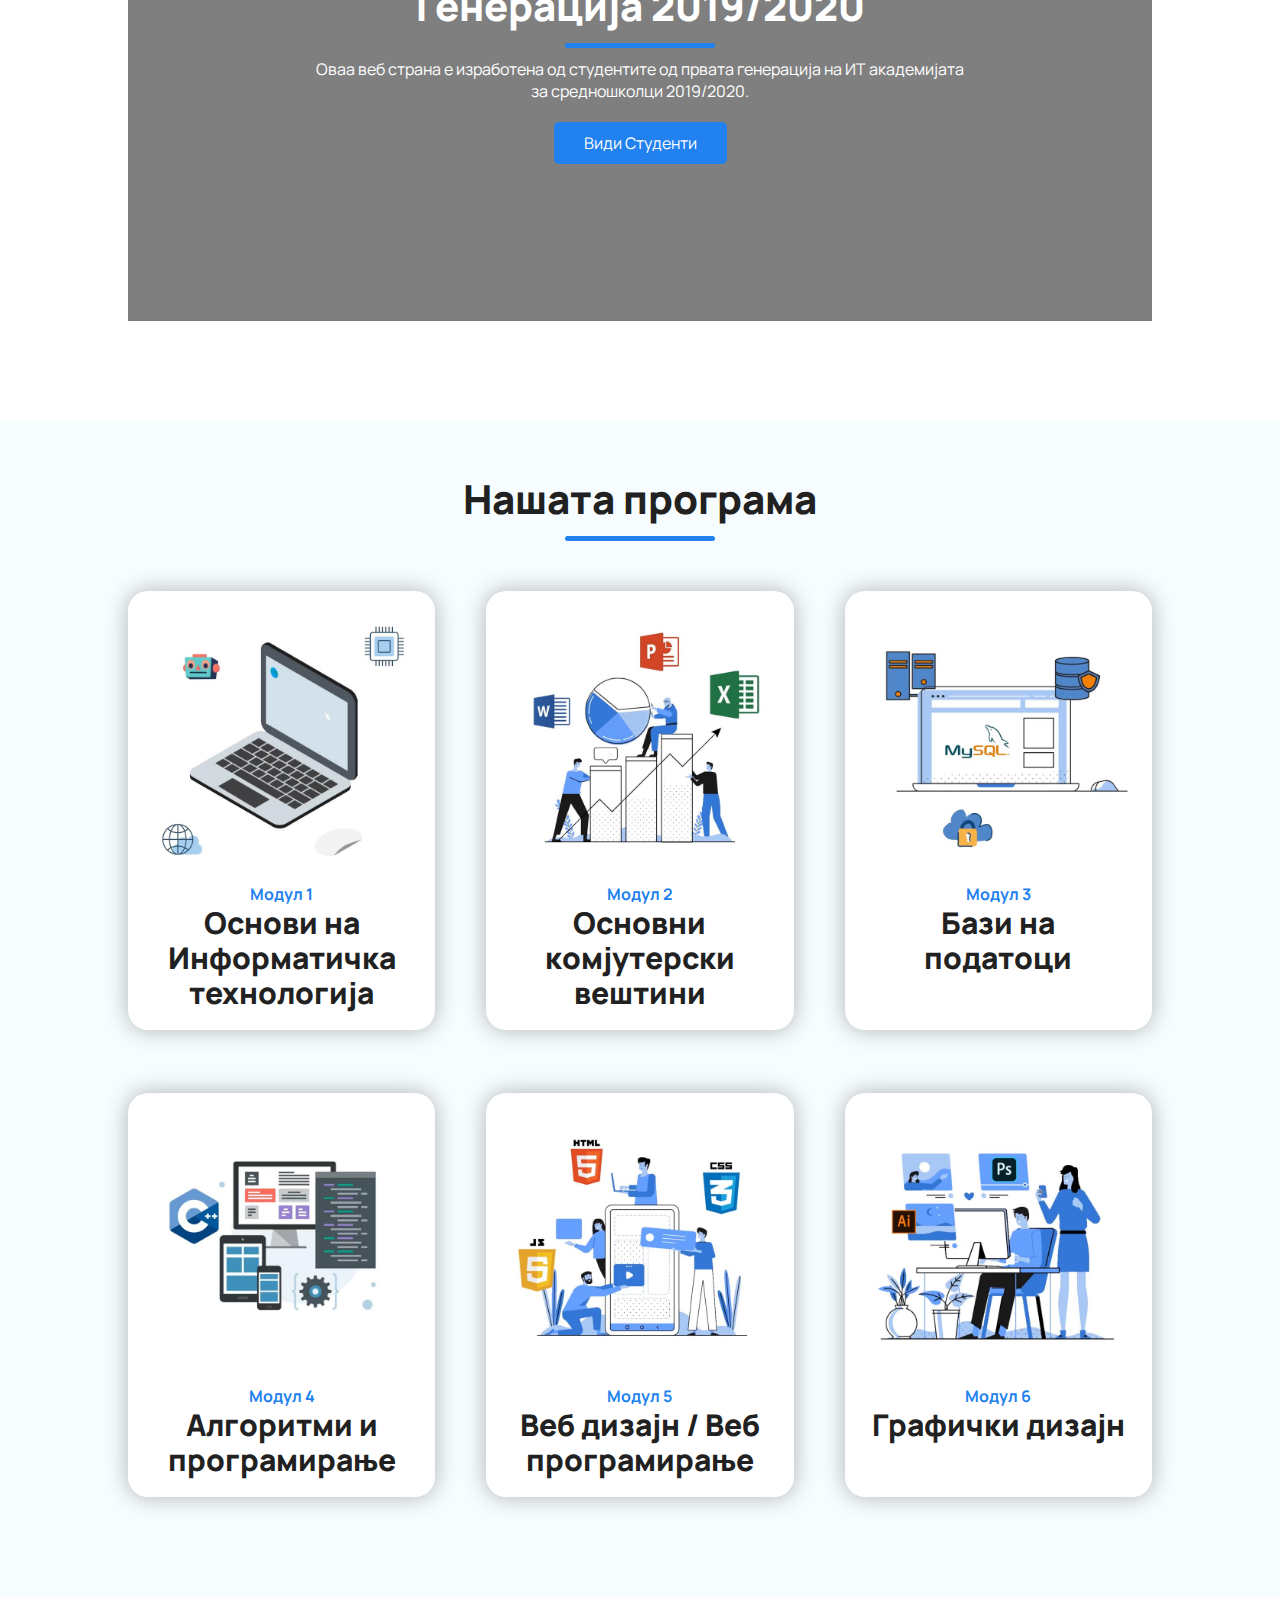
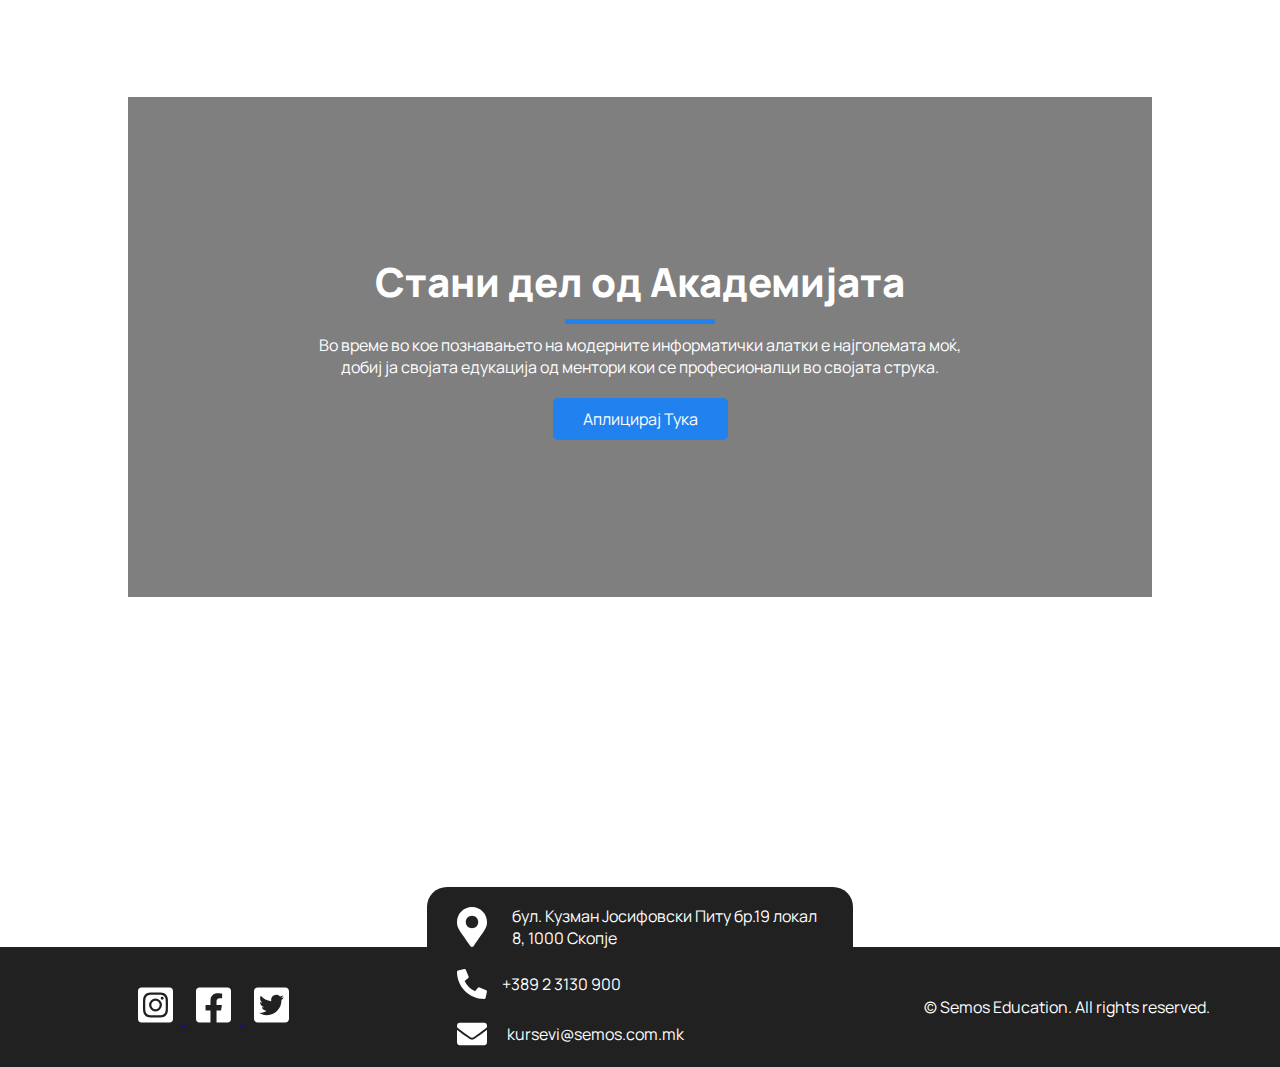
==== commit 358789ac: "before responsive" ====
--- a/index.html
+++ b/index.html
@@ -21,9 +21,9 @@
 		<header>
 			<div class="header_opacity">
 				<div class="container">
-					<a href="index.html"
-						><img src="images/logo/logo_1_blue.png" alt="IT Academy for high school students"
-					/></a>
+					<a href="index.html" class="logo">
+						<img src="images/logo/logo_1_blue.png" alt="IT Academy for high school students"/>
+					</a>
 					<nav>
 						<ul>
 							<li><a href="index.html">Дома</a></li>
@@ -37,7 +37,7 @@
 			</div>
 		</header>
 		<div id="home_video">
-			<video autoplay muted loop>
+			<video autoplay muted loop poster="images/video_posters/header_video_poster.jpg">
 				<source src="videos\home_page_header.mp4" />
 			</video>
 		</div>
--- a/css/index.css
+++ b/css/index.css
@@ -38,6 +38,11 @@
 	height: 50px;
 }
 
+header .logo:hover {
+	transform: scale(1.05);
+	transition: 0.3s;
+}
+
 header ul {
 	list-style: none;
 }
@@ -68,7 +73,7 @@
 }
 
 .showcase {
-	/* background: url("../images/teacher.jpg");
+	/* background: url("../images/example...");
 	background-size: cover;
 	background-position: center center;
 	background-attachment: scroll; */
@@ -127,6 +132,12 @@
 	border-radius: 5px;
 	color: #ffffff;
 	text-decoration: none;
+}
+
+.showcase a:hover {
+	transform: scale(1.05);
+	transition: 0.3s;
+	box-shadow: 0px 0px 15px -3px #2181ef;
 }
 
 .blue_line {
@@ -234,6 +245,12 @@
 	text-decoration: none;
 }
 
+.generation .text a:hover {
+	transform: scale(1.05);
+	transition: 0.3s;
+	box-shadow: 0px 0px 15px -3px #2181ef;
+}
+
 .generation .text .blue_line {
 	margin: 0 auto;
 }
